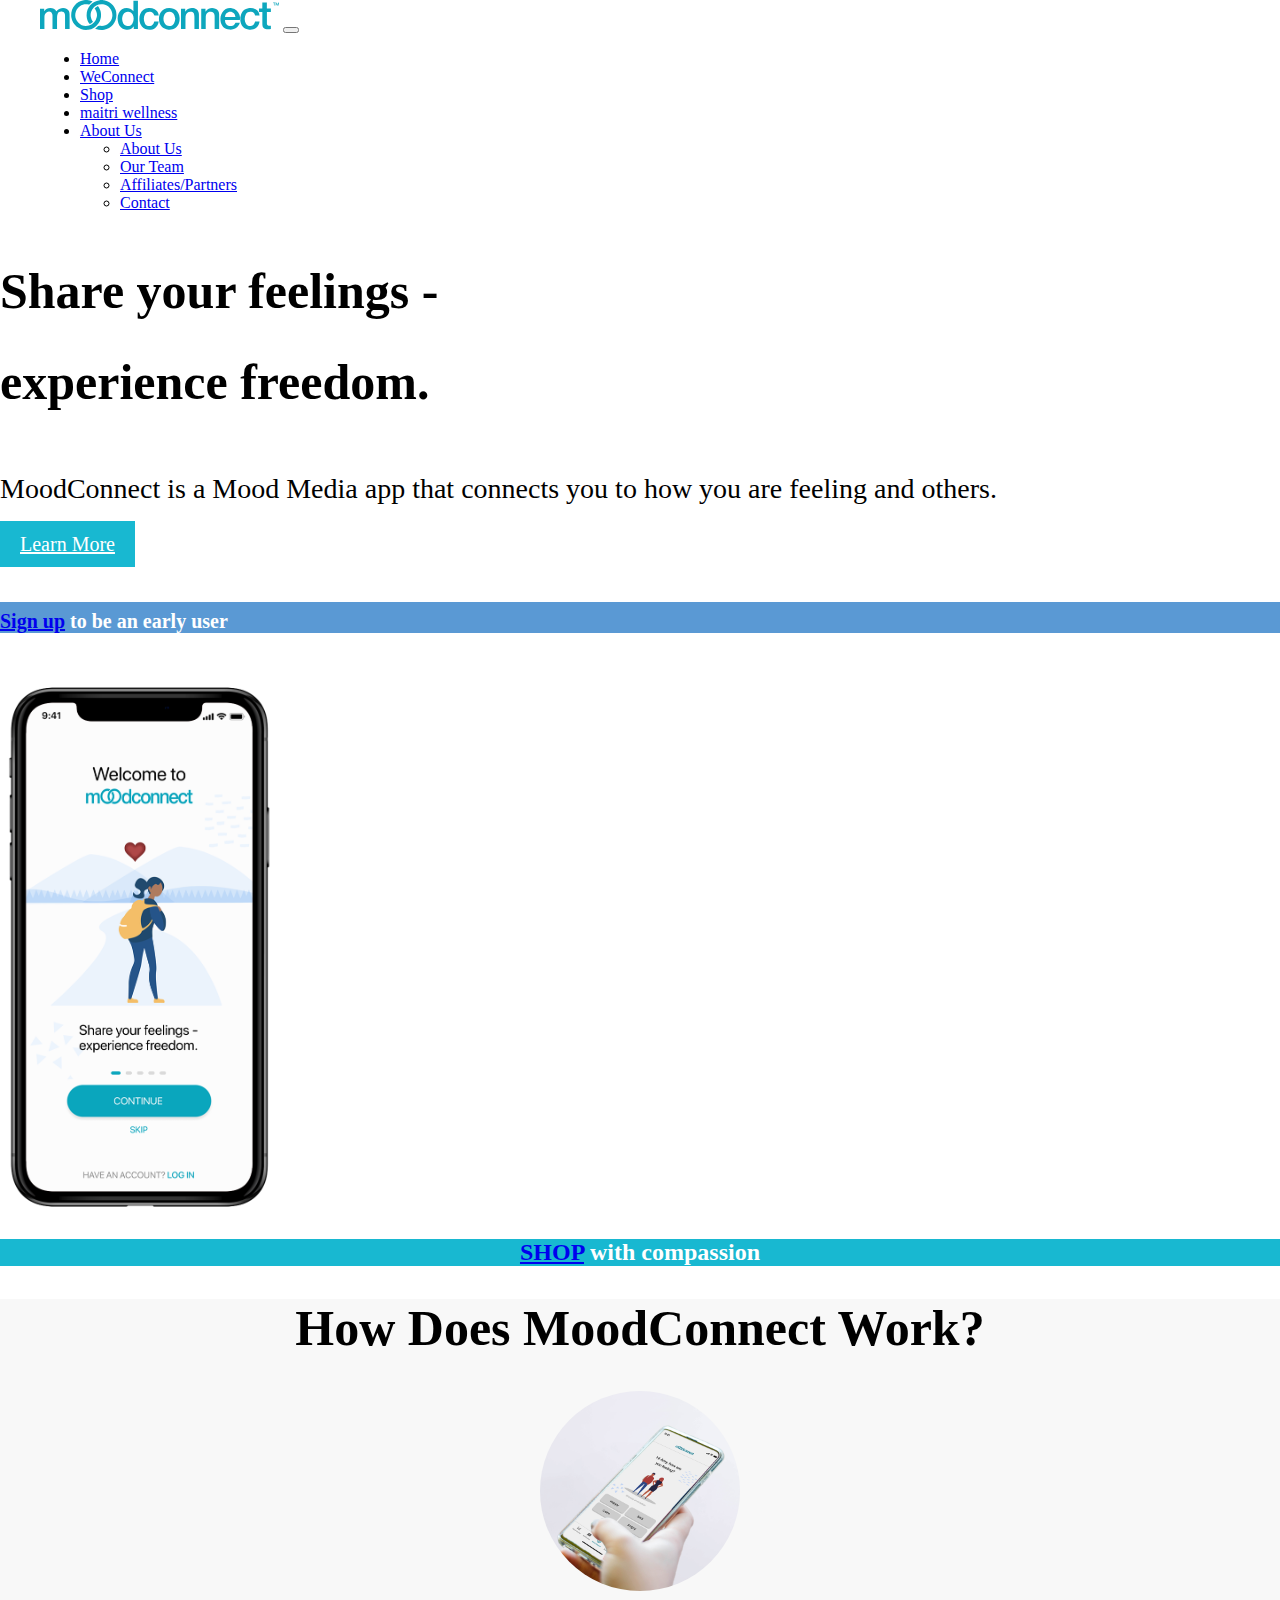
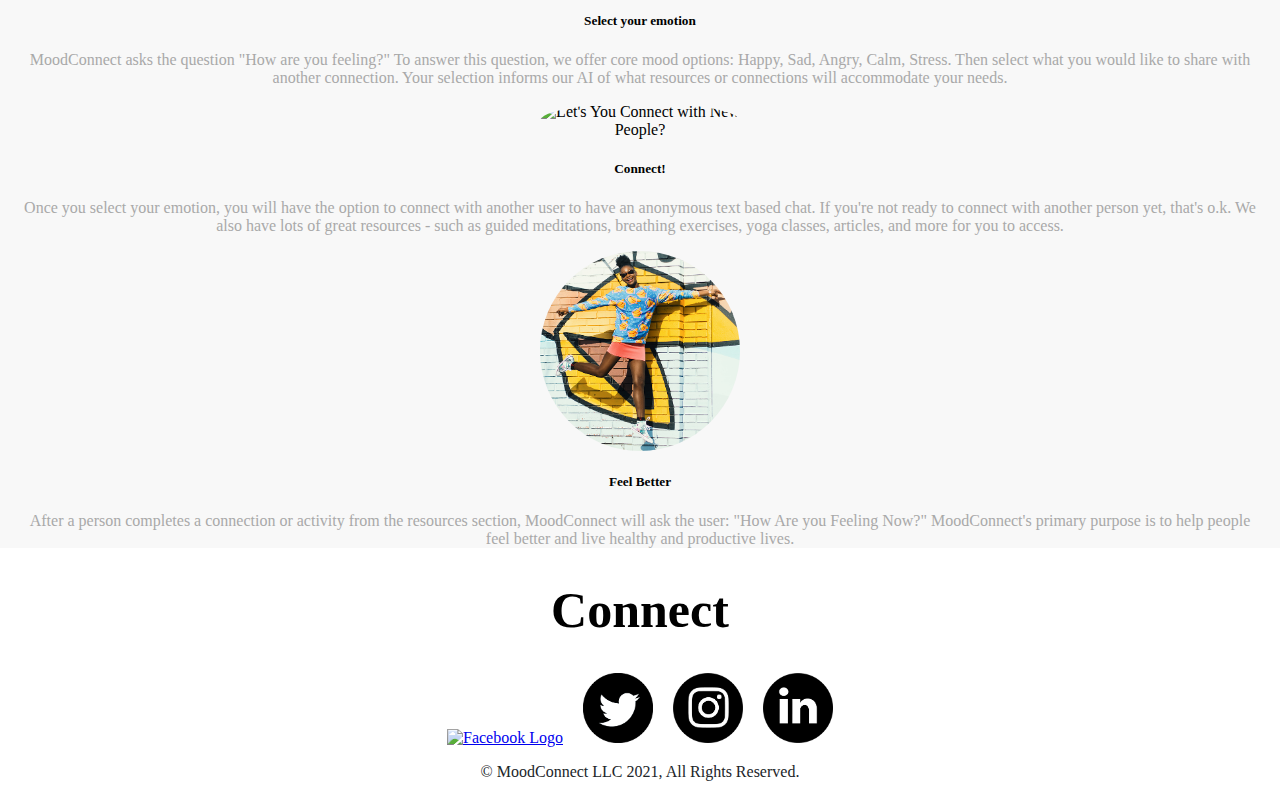
==== index.html @ cb80dbb3 "New Affiliates/ Team / Home" ====
<!DOCTYPE html>
<html lang="en">

<head>
    <meta charset="UTF-8">
    <meta name="viewport" content="width=device-width, initial-scale=1.0">

    <!-- Global site tag (gtag.js) - Google Analytics -->
    <script async src="https://www.googletagmanager.com/gtag/js?id=G-E7WRZE27RH"></script>
    <script>
        window.dataLayer = window.dataLayer || [];
        function gtag() { dataLayer.push(arguments); }
        gtag('js', new Date());

        gtag('config', 'G-E7WRZE27RH');
    </script>

    <!-- Google Tag Manager 
    <script>(function (w, d, s, l, i) {
            w[l] = w[l] || []; w[l].push({
                'gtm.start':
                    new Date().getTime(), event: 'gtm.js'
            }); var f = d.getElementsByTagName(s)[0],
                j = d.createElement(s), dl = l != 'dataLayer' ? '&l=' + l : ''; j.async = true; j.src =
                    'https://www.googletagmanager.com/gtm.js?id=' + i + dl; f.parentNode.insertBefore(j, f);
        })(window, document, 'script', 'dataLayer', 'GTM-W4S755G');</script>
    End Google Tag Manager -->

    <!-- Adsense -->
    <script data-ad-client="ca-pub-3361548818989430" async
        src="https://pagead2.googlesyndication.com/pagead/js/adsbygoogle.js"></script>

    <!-- CSS -->
    <link href="https://cdn.jsdelivr.net/npm/bootstrap@5.0.0-beta1/dist/css/bootstrap.min.css" rel="stylesheet"
        integrity="sha384-giJF6kkoqNQ00vy+HMDP7azOuL0xtbfIcaT9wjKHr8RbDVddVHyTfAAsrekwKmP1" crossorigin="anonymous">
    <link rel="stylesheet" href="assets/style-v2.css">

    <!-- Favicon -->
    <link rel="apple-touch-icon" sizes="180x180" href="./assets/favicon/apple-touch-icon.png">
    <link rel="icon" type="image/png" sizes="32x32" href="./assets/favicon/favicon-32x32.png">
    <link rel="icon" type="image/png" sizes="16x16" href="./assets/favicon/favicon-16x16.png">
    <link rel="manifest" href="./assets/favicon/site.webmanifest">

    <title>MoodConnect</title>
</head>

<body>

    <!-- Google Tag Manager (noscript) -->
    <noscript><iframe src="https://www.googletagmanager.com/ns.html?id=GTM-W4S755G" height="0" width="0"
            style="display:none;visibility:hidden"></iframe></noscript>
    <!-- End Google Tag Manager (noscript) -->

    <div class="content">
        <nav class="navbar navbar-expand-md navbar-light nav-margin">
            <a class="navbar-brand" href="index.html"><img src="./assets/images/moodconnect-logo-svg.svg"
                    class="nav-logo" alt="MoodConnect Logo"></a>
            <button class="navbar-toggler" type="button" data-bs-toggle="collapse" data-bs-target="#navbarNav"
                aria-controls="navbarNav" aria-expanded="false" aria-label="Toggle navigation">
                <span class="navbar-toggler-icon"></span>
            </button>

            <div class="collapse navbar-collapse" id="navbarNav">
                <ul class="navbar-nav ms-auto">
                    <li class="nav-item">
                        <a class="nav-link active" aris-current="page" href="index.html">Home</a>
                    </li>
                    <li class="nav-item">
                        <a class="nav-link" href="https://omny.fm/shows/weconnect" target='_blank'>WeConnect</a>
                    </li>
                    <li class="nav-item">
                        <a class="nav-link" href="https://moodconnect.myshopify.com/" target='_blank'>Shop</a>
                    </li>
                    <li class="nav-item">
                        <a class="nav-link" href="maitri-wellness.html">maitri wellness</a>
                    </li>
                    
                    <li class="nav-item dropdown">
                        <a class="nav-link dropdown-toggle" href="about.html" id="navbarAboutMeMenuLink" role="button"
                            data-bs-toggle="dropdown" aria-expanded="false">
                            About Us
                        </a>
                        <ul class="dropdown-menu dropdown-menu-end" aria-labelledby="navbarAboutMeMenuLink">
                            <li><a class="dropdown-item" href="about.html">About Us</a></li>
                            <li><a class="dropdown-item" href="team.html">Our Team</a></li>
                            <li><a class="dropdown-item" href="affiliates.html" >Affiliates/Partners</a></li>
                            <li><a class="dropdown-item" href="contact.html">Contact</a></li>
                        </ul>
                    </li>
                </ul>
            </div>
        </nav>

        <div class="container mb-4 mt-5 mt-md-4">
            <div class="row justify-content-around">
                <div class="col-12 col-md-7 col-lg-6 col-xl-5 top-left-col">
                    <div class="row">
                        <div class="col-12">
                            <h1 class="display-4">Share your feelings -</h1>
                            <h1 class="display-4">experience freedom.</h1>
                        </div>
                    </div>
                    <div class="row mt-5 mb-5 mt-md-0 mb-md-0">
                        <div class="col-12">
                            <p class='sub-header'>MoodConnect is a Mood Media app that connects you to how you are
                                feeling
                                and
                                others.</p>
                        </div>
                    </div>
                    <div class="d-flex flex-column flex-sm-row justify-content-sm-between btn-container">
                        <div class="col-5">
                            <a href="how-it-works.html" class="btn btn-mood" id="learn-more-button">Learn More</a>
                        </div>
                        <div class="col-7 btn btn-mood pulse-button">
                            <h6 class="btn-signup"><a class="btn-anchor" href="https://utqmb6auo6c.typeform.com/to/gPdjQ7iq" target="_blank">Sign up</a> to be an early user</h6>
                        </div>
                    </div>
                </div>
                <div class="col-12 col-md-4 col-lg-3">
                    <img class='image phone-image' src="./assets/images/home-screen-phone.png" alt="MoodConnect App">
                </div>
            </div>
        </div>
        <div class="jumbotron jumbotron-fluid mood-blue-jumbo">
            <div class="container">
                <div class="row text-center py-5">
                    <h2><a href="https://moodconnect.myshopify.com/" target="_blank">SHOP</a> with compassion</h2>
                </div>
            </div>

        </div>
        <div class="jumbotron jumbotron-fluid">
            <div class="container mt-4">
                <div class="row text-center">
                    <h1 class="display-4 mt-3">How Does MoodConnect Work?</h1>
                </div>
                <div class="row mt-4 pb-3">
                    <div class="col-12 col-md-6 col-lg-4 text-center">
                        <img class='how-icon' src="./assets/images/select1-new-phone-crop-600.jpg"
                            alt="How Are You Feeling?">
                        <div class="col-padding mt-2">
                            <h5>Select your emotion</h5>
                            <p class='description-para'>MoodConnect asks the question "How are you feeling?" To answer
                                this
                                question, we offer core mood options: Happy, Sad, Angry, Calm, Stress. Then select what
                                you
                                would like to share with another connection. Your selection informs our AI of what
                                resources
                                or connections will accommodate your needs.</p>
                        </div>
                    </div>
                    <div class="col-12 col-md-6 col-lg-4 text-center work-col">
                        <img class='how-icon' src="./assets/images/connect2-new-phone-crop-600.jpg"
                            alt="Let's You Connect with New People?">
                        <div class="col-padding mt-2">
                            <h5>Connect!</h5>
                            <p class='description-para'>Once you select your emotion, you will have the option to
                                connect
                                with another user to have an anonymous text based chat. If you're not ready to connect
                                with
                                another person yet, that's o.k. We also have lots of great resources - such as guided
                                meditations, breathing exercises, yoga classes, articles, and more for you to access.
                            </p>
                        </div>
                    </div>
                    <div class="col-12 col-md-6 offset-md-3 col-lg-4 offset-lg-0 text-center work-col"
                        id='feel-better-div'>
                        <img class='how-icon' src="./assets/images/feel-better1-crop-600.jpg" alt="Helps Reduce Stress">
                        <div class="col-padding mt-2">
                            <h5>Feel Better</h5>
                            <p class='description-para'>After a person completes a connection or activity from the
                                resources
                                section, MoodConnect will ask the user: "How Are you Feeling Now?" MoodConnect's primary
                                purpose is to help people feel better and live healthy and productive lives. </p>
                        </div>
                    </div>
                </div>
            </div>
        </div>
        <div class="container">
            <div class="row text-center">
                <h1 class="display-4 mt-4">Connect</h1>
            </div>
            <div class='row mt-2'>
                <div class="col-12 text-center pb-2">
                    <a href="https://www.facebook.com/moodconnect" target="_blank"><img class='brand-logos'
                            src="./assets/images/facebook.png" alt="Facebook Logo"></a>
                    <a href="https://twitter.com/MoodConnect" target="_blank"><img class='brand-logos'
                            src="./assets/images/twitter.png" alt="Twitter Logo"></a>
                    <a href="https://www.instagram.com/moodconnect/" target="_blank"><img class='brand-logos'
                            src="./assets/images/instagram.png" alt="Instagram Logo"></a>
                    <a href="https://www.linkedin.com/company/moodconnect/" target="_blank"><img class='brand-logos'
                            src="./assets/images/linkedin.png" alt="LinkedIn Logo"></a>
                </div>
            </div>
        </div>
    </div>
    <div class="footer">
        <div class="jumbotron jumbotron-fluid footer-text">
            <div class="container mt-4">
                <div class="row text-center pt-3">
                    <p>&#169 MoodConnect LLC 2021, All Rights Reserved.</p>
                </div>
            </div>
        </div>
    </div>

    <!-- Bootstrap JS -->
    <script src="https://cdn.jsdelivr.net/npm/bootstrap@5.0.0-beta1/dist/js/bootstrap.bundle.min.js"
        integrity="sha384-ygbV9kiqUc6oa4msXn9868pTtWMgiQaeYH7/t7LECLbyPA2x65Kgf80OJFdroafW"
        crossorigin="anonymous"></script>
</body>

</html>
---- assets/style-v2.css ----
@font-face {
	font-family: "PlayfairDisplay";
	src: local("PlayfairDisplay"), url("./fonts/PlayfairDisplay-VariableFont_wght.ttf") format("truetype");
}

html {
    height: 100%;
}

body {
    height: 100%;
    display: flex;
    flex-direction: column;
    max-width: 1300px;
    margin: 0 auto;
}

.about-banner-text {
    position: absolute;
    font-family: 'PlayfairDisplay', serif;
    letter-spacing: 1px;
    font-size: 90px;
    color: white
}

.about-banner-text-1 {
    left: 15%;
    top: 26%;
}

.about-para {
    font-size: 18px;
    color: rgb(56, 56, 56);
}

.affiliate-banner-text {
    position: absolute;
    font-family: 'PlayfairDisplay', serif;
    letter-spacing: 1px;
    font-size: 74px;
    white-space: nowrap;
}

.affiliate-banner-text-1 {
    bottom: 22%;
    right:7%;
}

.affiliate-icon {
    width: 70%;
}

.banner-container {
    position: relative;
    text-align: center;
}

.banner-fit {
    width: 100%;
}

.brand-logos {
    width: 70px;
    padding: 0 8px;
}

.btn__container {
    max-width: 1200px;
    display: -ms-grid;
    display: grid;
    grid-template-columns: repeat(auto-fill, 260px);
    -moz-column-gap: 10px;
         column-gap: 10px;
    row-gap: 10px;
    margin: 0 auto;
    justify-content: center;
    margin-bottom: 10px;
    
}
.button__container{
    margin-bottom: 70px;
}

.btn__container2{
   
    max-width: 920px;
    display: -ms-grid;
    display: grid;
    grid-template-columns: repeat(auto-fill, 260px);
    -moz-column-gap: 10px;
         column-gap: 10px;
    row-gap: 10px;
    padding-top: 10px;
    margin-bottom: 100px;
    justify-content: center;
}

.btn-secondary,
.btn-secondary:hover,
.btn-secondary:active,
.btn-secondary:visited,
.btn-secondary:focus {
    padding: 12px 28px;
    border: none;
    background-color:hsla(337, 83%, 18%, 0.877);
    font-size: 18px;
    border-radius: 35px;
    outline: none;
    text-decoration: none;  
    color: white;
   
}
.btn__secondary,
.btn__secondary:hover,
.btn__secondary:active,
.btn__secondary:visited,
.btn__secondary:focus {
    padding: 12px 28px;
    border: none;
    background-color:hsla(337, 83%, 18%, 0.877);
    font-size: 22px;
    border-radius: 35px;
    outline: none;
    text-decoration: none;  
    color: white;
   
}

.btn-mood {
    color: white;
    background-color: #18b8d1;
    border-color: #18b8d1;
    font-size: 12px;
}
.btn-signup{
    font-size: 20px;
    padding-top: 8px;
}
.btn-home{
    text-decoration: none;
    color: white;
    font-size: 18px;
}
.cards{
    max-width: 1140;
    margin: 0 auto;
    display: -ms-grid;
    display: grid; 
    grid-template-columns: repeat(2, 371px);
    row-gap: 50px;
    -moz-column-gap: 150px;
            column-gap: 150px;
    justify-content: center;
}

.container__text {
    margin-bottom: 50px;
}
.col-padding {
    padding: 0 20px;
}

.contact-banner-text {
    position: absolute;
    font-family: 'PlayfairDisplay', serif;
    letter-spacing: 1px;
    font-size: 90px;
    color: white;
    transform: translate(-50%,-50%);
}

.contact-banner-text-1 {
    left: 40%;
    top: 22%;
    white-space: nowrap;
}

.content {
    flex: 1 0 auto;
}

.description-para {
    font-weight: 500;
    color: darkgrey;
}

.directory-banner-text {
    position: absolute;
    font-family: 'PlayfairDisplay', serif;
    letter-spacing: 1px;
    font-size: 74px;
    white-space: nowrap;
    color: white;
}

.directory-banner-text-1 {
    bottom: 22%;
    right:3%;
}

.directory-card {
    background-color: rgb(24, 184, 208);
    border-radius: 30px;
    padding: 30px;
    max-width: 600px;
    height: 100%;
    margin: 0 auto;
}

.directory-card-button:link {
    color: rgb(24, 184, 208);
    text-decoration: none;
}

.directory-card-button:active {
    color: rgb(24, 184, 208);
    text-decoration: none;
}

.directory-card-button:visited {
    color: rgb(24, 184, 208);
    text-decoration: none;
}

.directory-card-button:hover {
    color: rgb(24, 184, 208);
    text-decoration: none;
}

.directory-card-button-div {
    background-color: white;
    border-radius: 30px;
    padding: 15px;
    max-width: 400px;
    margin: 0 auto;
}

.directory-card-content {
    max-width: 480px;
    height: 100%;
    margin: 0 auto;
    display: flex;
    flex-direction: column;
    justify-content: space-between;
}

.directory-card-image {
    background-color: white;
}

.directory-card-text {
    font-size: 18px;
    color: white;
}

.filterBtn {
    display: none;
}

.filterShow {
    display: flex;
}
.footer {
    flex-shrink: 0;
    color: white;
}

.footer-text {
    background-color: white !important;
    color: #212529;
}

.how-icon {
    margin: 0 auto;
    width: 100%;
    max-width: 200px;
    display: block;
    border-radius: 50%;
}

.image {
    width: 100%;
}

.jumbotron {
    background-color: #f8f8f8;
}

.link:link {
    font-size: 18px;
    color: #09a1b8;
    text-decoration: none;
}

.link:visited {
    font-size: 18px;
    color: #09a1b8;
    text-decoration: none;
}

.link:hover {
    font-size: 18px;
    color: #056877;
    text-decoration: none;
}

.link:active {
    font-size: 18px;
    color: #056877;
    text-decoration: none;
}

.maitri-logos {
    margin: 0 auto;
    max-width: 200px;
    display: block;
}

.media-banner-text {
    position: absolute;
    font-family: 'PlayfairDisplay', serif;
    letter-spacing: 1px;
    font-size: 90px;
    color: white
}

.media-banner-text-1 {
    right: 7%;
    top: 10%;
}

.mobile-image-display {
    display: none;
    max-width: 400px;
}

.mood-blue-jumbo {
    background-color: #18b8d1;
    color: white;
}

.nav-logo {
    height: 30px;
}

.nav-margin {
    margin-left: 15px;
    margin-right: 15px;
}

.partners-banner-text {
    position: absolute;
    font-family: 'PlayfairDisplay', serif;
    letter-spacing: 1px;
    font-size: 75px;
    color: white;
    background-color: rgba(0,0,0,0.7);
    padding: 10px 20px 14px 20px;
    /* border-radius: 4px; */
    text-align: left;
}

.partners-banner-text-1 {
    /* left: 10%;
    top: 11%; */
    left: 5%;
    top: 12%;
}

.phone-image {
    max-width: 280px;
    align-items: center;
}

.pulse-button {
    display: block;
   
    color: white;
    border: none;
    background: #5a99d4;
    cursor: pointer;
    box-shadow: 0 0 0 0 rgba(#5a99d4, .5);
    -webkit-animation: glowing 1300ms infinite;
            animation: glowing 1300ms infinite;
  }
  .pulse-button:hover {
    -webkit-animation: none;
            animation: none;
            background-color: rgb(24, 184, 208);
  }
 
  @-webkit-keyframes glowing {
    0% {
      background-color:#29b8ce;
      box-shadow: 0 0 3px#29b8ce;
    }
    50% {
      background-color: #07cbe9;
      box-shadow: 0 0 10px  #07cbe9;
    }
    100% {
      background-color: #18b8d1;
      box-shadow: 0 0 3px #18b8d1;
    }
  }
  

.rise-logo {
    height: 200px; 
    width: 100%; 
    margin: 0 auto; 
    -o-object-fit: cover; 
       object-fit: cover;
}

.sub-header {
    font-size: 22px;
}

.team-banner-text {
    position: absolute;
    font-family: 'PlayfairDisplay', serif;
    letter-spacing: 1px;
    font-size: 90px;
    color: white
}

.team-banner-text-1 {
    left: 14%;
    top: 11%;
}

.text-center {
    text-align: center;
}

.text-left {
    text-align: left;
}

.thank-you-contact-banner-text {
    position: absolute;
    font-family: 'PlayfairDisplay', serif;
    letter-spacing: 1px;
    font-size: 90px;
    color: white;
    transform: translate(-50%,-50%);
}

.thank-you-contact-banner-text-1 {
    left: 34%;
    top: 16%;
    white-space: nowrap;
}

.thank-you-affiliate-banner-text {
    position: absolute;
    font-family: 'PlayfairDisplay', serif;
    letter-spacing: 1px;
    font-size: 90px;
    color:black;
    /* transform: translate(-50%,-50%); */
}

.thank-you-affiliate-banner-text-1 {
    left: 34%;
    bottom: 0%;
    white-space: nowrap;
}

.top-left-col {
    display: flex;
    flex-direction: column;
    justify-content: space-around;
}

.work-banner-text {
    position: absolute;
    font-family: 'PlayfairDisplay', serif;
    letter-spacing: 1px;
    font-size: 90px;
}

.work-banner-text-1 {
    top:12%;
    left:10%
}

#founder-image-mobile {
    max-width: 270px;
}

#learn-more-button {
    font-size: 20px;
    padding: 12px 20px;
}

#media-image-mobile {
    max-width: 270px;
}

#our-mission-mobile {
    display: none;
}


@media (max-width: 400px) {
    body {
        text-align: center;
    }

    .about-banner-text {
        font-size: 36px;
    }

    .about-banner-text-1 {
        left: 6%;
        top: 21%;
    }

    .affiliate-banner-text {
        font-size: 19px;
        letter-spacing: normal;
    }

    .affiliate-banner-text-1 {
        bottom: 12%;
        right:6%;
    }

    .brand-logos {
        width: 65px;
        padding: 0 8px;
    }

    .contact-banner-text {
        font-size: 40px;
    }

    .container {
        max-width: 500px;
    }

    .desktop-image-display {
        display: none;
    }

    .directory-banner-text {
        font-size: 19px;
        letter-spacing: normal;
    }

    .directory-banner-text-1 {
        bottom: 19%;
        right:4%;
    }

    .media-banner-text {
        font-size: 40px;
    }

    .media-banner-text-1 {
        right: 3%;
        top: 5%;
    }

    .mobile-image-display {
        display: initial;
    }

    .nav-logo {
        height: 25px;
    }

    .partners-banner-text {
        font-size: 22px;
        width: 100%;
        text-align: center;
    }

    .partners-banner-text-1 {
        top: 13%;
        left: 0;
    }

    .team-banner-text {
        font-size: 34px;
    }

    .thank-you-affiliate-banner-text {
        font-size: 30px;
    }

    .thank-you-affiliate-banner-text-1 {
        bottom: 0%;
        left: 18%;
    }

    .thank-you-contact-banner-text {
        font-size: 40px;
    }

    .thank-you-contact-banner-text-1 {
        top: 24%;
    }

    .top-left-col {
        display: block;
    }

    .work-col {
        margin-top: 20px;
    }

    .work-banner-text {
        font-size: 28px;
    }

    .work-banner-text-1 {
        top:12%;
        left:7%
    }

    #our-mission {
        display: none;
    }

    #our-mission-mobile {
        display: initial;
    }

}


@media (min-width:401px) and (max-width: 575px) {
    body {
        text-align: center;
    }

    .about-banner-text {
        font-size: 46px;
    }

    .about-banner-text-1 {
        left: 10%;
        top: 21%;
    }

    .affiliate-banner-text {
        font-size: 22px;
    }

    .affiliate-banner-text-1 {
        bottom: 12%;
        right:6%;
    }

    .brand-logos {
        width: 65px;
        padding: 0 8px;
    }

    .contact-banner-text {
        font-size: 46px;
    }

    .container {
        max-width: 500px;
    }

    .desktop-image-display {
        display: none;
    }

    .directory-banner-text {
        font-size: 22px;
    }

    .directory-banner-text-1 {
        bottom: 19%;
        right:5%;
    }

    .media-banner-text {
        font-size: 46px;
    }

    .media-banner-text-1 {
        right: 4%;
        top: 9%;
    }

    .mobile-image-display {
        display: initial;
    }

    .partners-banner-text {
        font-size: 25px;
    }

    .partners-banner-text-1 {
        left: 3%;
        top: 11%;
    }

    .team-banner-text {
        font-size: 42px;
    }

    .thank-you-affiliate-banner-text {
        font-size: 36px;
    }

    .thank-you-affiliate-banner-text-1 {
        bottom: 1%;
        left: 21%;
    }

    .thank-you-contact-banner-text {
        font-size: 46px;
    }

    .thank-you-contact-banner-text-1 {
        top: 20%;
    }

    .top-left-col {
        display: block;
    }

    .work-col {
        margin-top: 20px;
    }

    .work-banner-text {
        font-size: 40px;
    }

    .work-banner-text-1 {
        top:12%;
        left:8%
    }

    #our-mission {
        display: none;
    }

    #our-mission-mobile {
        display: initial;
    }
}
@media (max-width: 575){
    .btn-mood{
    align-content: center;
    }
    .btn-container{
        align-items: center;
    }
    .pulse-button {
        
    }
}

@media (min-width: 576px) and (max-width:767px) {
    body {
        text-align: center;
    }

    .affiliate-banner-text {
        font-size: 35px;
    }

    .about-banner-text {
        font-size: 60px;
    }

    .about-banner-text-1 {
        left: 15%;
        top: 25%;
    }

    .banner-fit {
        -o-object-fit: cover;
           object-fit: cover;
        height: 30vh;
        width: 100vw;
        max-width: 1300px;
    }

    .contact-banner-text {
        font-size: 50px;
    }

    .container {
        max-width: 500px;
    }

    .desktop-image-display {
        display: none;
    }

    .directory-banner-text {
        font-size: 35px;
    }

    .media-banner-text {
        font-size: 50px;
    }

    .media-banner-text-1 {
        right: 5%;
        top: 10%;
    }

    .mobile-image-display {
        display: initial;
    }

    .partners-banner-text {
        font-size: 36px;
    }

    .team-banner-text {
        font-size: 60px;
    }

    .team-banner-text-1 {
        left: 14%;
        top: 7%;
    }

    .thank-you-affiliate-banner-text {
        font-size: 44px;
    }

    .thank-you-contact-banner-text {
        font-size: 50px;
    }

    .top-left-col {
        display: block;
    }

    .work-col {
        margin-top: 20px;
    }

    .work-banner-text {
        font-size: 50px;
    }

    #our-mission {
        display: none;
    }

    #our-mission-mobile {
        display: initial;
    }

}

@media (min-width: 768px) and (max-width: 991px) {
    .affiliate-banner-text {
        font-size: 46px;
    }
    .btn-signup {
        font-size: 17px;
    }
    #learn-more-button {
        font-size: 17px;
    }

    .about-banner-text {
        font-size: 80px;
    }

    .banner-fit {
        -o-object-fit: cover;
           object-fit: cover;
        height: 35vh;
        width: 100vw;
        max-width: 1300px;
    }

    .contact-banner-text {
        font-size: 70px;
    }

    .display-4 {
        font-size: 44px;
    }

    .directory-banner-text {
        font-size: 46px;
    }

    .media-banner-text {
        font-size: 70px;
    }

    .partners-banner-text {
        font-size: 45px;
    }

    .sub-header {
        font-size: 24px;
    }

    .team-banner-text {
        font-size: 75px;
    }

    .team-banner-text-1 {
        left: 13%;
        top: 6%;
    }

    .thank-you-affiliate-banner-text {
        font-size: 56px;
    }

    .thank-you-affiliate-banner-text-1 {
        left: 32%;
        bottom: 2%;
    }

    .thank-you-contact-banner-text {
        font-size: 70px;
    }

    .work-banner-text {
        font-size: 64px;
    }

    #feel-better-div {
        padding-top: 20px;
    }
}

@media (max-width: 1199px){
    .btn__container{
        display: none;
    }
    .btn__container2{
        display: none;
    }
    .cards{
        grid-template-columns: repeat(2, 340px);
        -moz-column-gap: 100px;
                column-gap: 100px;
    }
}
@media (max-width: 850px){
    .cards{
        grid-template-columns: repeat(1, 300px);
    }
    .directory-card-text{
        font-size: 14px;
    }
}
@media (min-width: 850px){
    .directory-card-text{
        min-width: 300px;
    }
}

@media (min-width: 900px){
    .directory-card-text{
        min-width: 325px;
    }
}

@media(min-width: 1200px){
    .filterDrDwn{
        display: none;
    }
}
@media (min-width: 992px) and (max-width: 1199px) { 

    .about-banner-text {
        font-size: 85px;
    }

    .affiliate-banner-text {
        font-size: 60px;
    }

    .banner-fit {
        -o-object-fit: cover;
           object-fit: cover;
        height: 35vh;
        width: 100vw;
        max-width: 1300px;
    }

    .contact-banner-text {
        font-size: 75px;
    }

    .display-4 {
        font-size: 50px;
    }

    .directory-banner-text {
        font-size: 60px;
    }

    .media-banner-text {
        font-size: 75px;
    }

    .partners-banner-text {
        font-size: 60px;
    }

    .sub-header {
        font-size: 26px;
    }

    .team-banner-text {
        font-size: 85px;
    }

    .thank-you-affiliate-banner-text {
        font-size: 64px;
    }

    .thank-you-affiliate-banner-text-1 {
        left: 38%;
    }

    .thank-you-contact-banner-text {
        font-size: 75px;
    }

    .work-banner-text {
        font-size: 80px;
    }

}

@media (min-width: 1200px) and (max-width:1399px) {

    .banner-fit {
        -o-object-fit: cover;
           object-fit: cover;
        height: 40vh;
        width: 100vw;
        max-width: 1300px;
        
    }

    .display-4 {
        font-size: 50px;
    }

    .nav-margin {
        margin-left: 40px;
        margin-right: 40px;
    }

    .sub-header {
        font-size: 28px;
    }

}

@media (min-width: 1400px) {

    .banner-fit {
        -o-object-fit: cover;
           object-fit: cover;
        height: 35vh;
        width: 100vw;
        max-width: 1300px;
        height: 40vh;
    }

    .display-4 {
        font-size: 50px;
    }

    .nav-margin {
        margin-left: 40px;
        margin-right: 40px;
    }

    .sub-header {
        font-size: 29px;
    }
    

}

@media (max-width: 1400px) {
    .btn-secondary{
        font-size: 18px;
    }
}
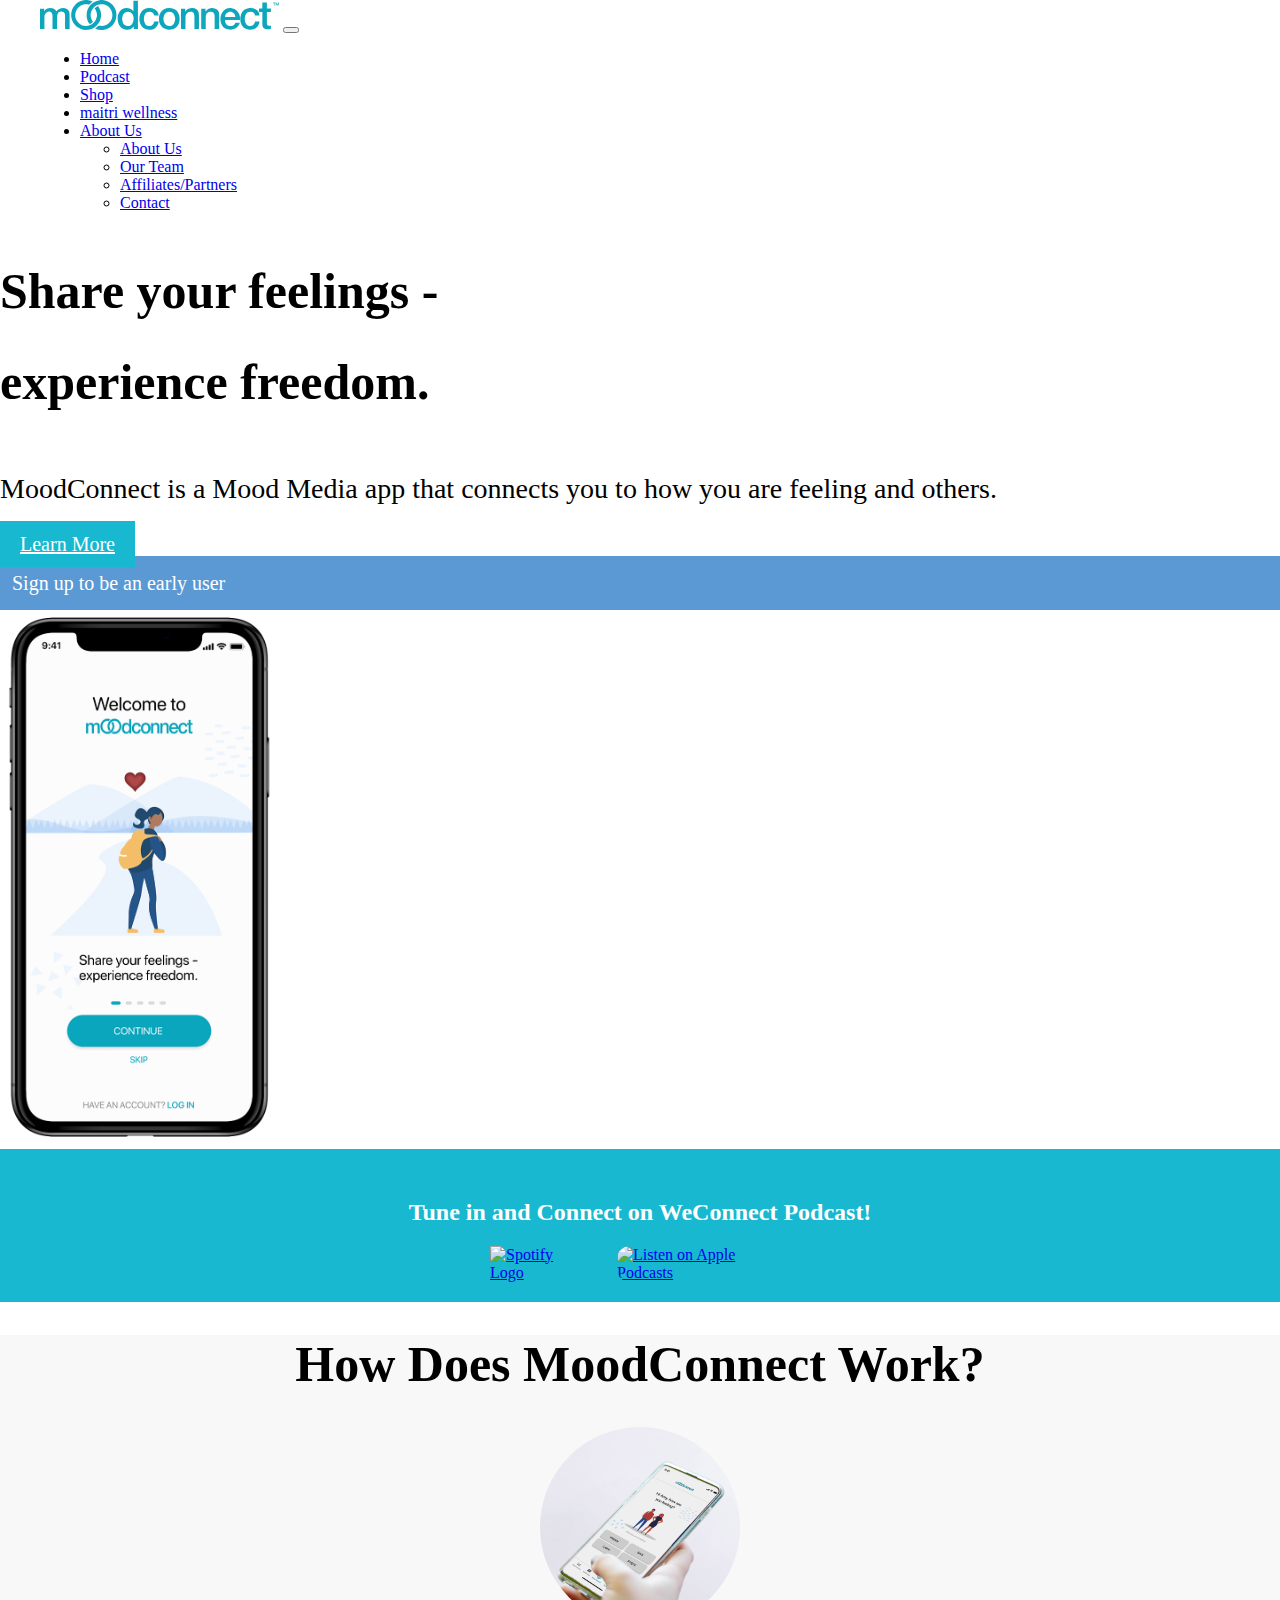
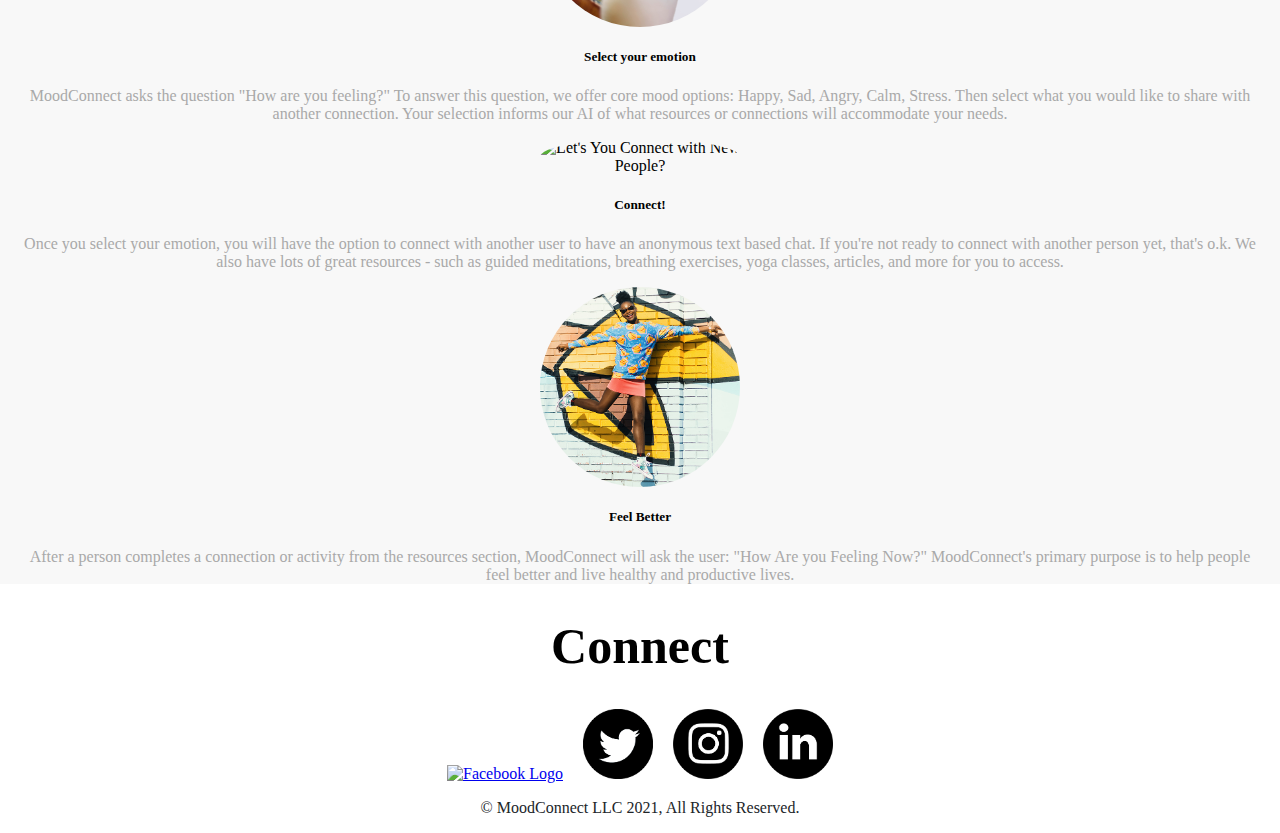
==== commit c54e0b60: "align podcast badges" ====
--- a/index.html
+++ b/index.html
@@ -9,11 +9,48 @@
     <script async src="https://www.googletagmanager.com/gtag/js?id=G-E7WRZE27RH"></script>
     <script>
         window.dataLayer = window.dataLayer || [];
-        function gtag() { dataLayer.push(arguments); }
+
+        function gtag() {
+            dataLayer.push(arguments);
+        }
         gtag('js', new Date());
 
         gtag('config', 'G-E7WRZE27RH');
     </script>
+    <!-- Diginius Analytics Begins -->
+    <script type="text/javascript">
+        ;
+        (function (p, l, o, w, i, n, g) {
+            if (!p[i]) {
+                p.GlobalSnowplowNamespace = p.GlobalSnowplowNamespace || [];
+                p.GlobalSnowplowNamespace.push(i);
+                p[i] = function () {
+                    (p[i].q = p[i].q || []).push(arguments)
+                };
+                p[i].q = p[i].q || [];
+                n = l.createElement(o);
+                g = l.getElementsByTagName(o)[0];
+                n.async = 1;
+                n.src = w;
+                g.parentNode.insertBefore(n, g)
+            }
+        }(window, document, "script", "//d1fc8wv8zag5ca.cloudfront.net/2.4.0/sp.js", "diginius"));
+
+        window.diginius('newTracker', 'cf', 'd2zinxbvgvxnpa.cloudfront.net', {
+            appId: 'BPAASpMTo3ZcdiKAIgmi9TtPUtG3',
+            platform: 'web',
+            contexts: {
+                geolocation: false,
+                performanceTiming: true,
+                gaCookies: true
+            }
+        });
+
+        window.diginius('enableLinkClickTracking');
+        window.diginius('enableActivityTracking', 5, 10);
+        window.diginius('trackPageView');
+    </script>
+    <!-- Diginius Analytics Ends -->
 
     <!-- Google Tag Manager 
     <script>(function (w, d, s, l, i) {
@@ -66,7 +103,9 @@
                         <a class="nav-link active" aris-current="page" href="index.html">Home</a>
                     </li>
                     <li class="nav-item">
-                        <a class="nav-link" href="https://omny.fm/shows/weconnect" target='_blank'>WeConnect</a>
+                        <a class="nav-link"
+                            href="https://open.spotify.com/show/4bLSpt9Rgibl6qMDGOkRnz?si=scXjrl2hSyetFDpNWzelYQ"
+                            target='_blank'>Podcast</a>
                     </li>
                     <li class="nav-item">
                         <a class="nav-link" href="https://moodconnect.myshopify.com/" target='_blank'>Shop</a>
@@ -74,7 +113,7 @@
                     <li class="nav-item">
                         <a class="nav-link" href="maitri-wellness.html">maitri wellness</a>
                     </li>
-                    
+
                     <li class="nav-item dropdown">
                         <a class="nav-link dropdown-toggle" href="about.html" id="navbarAboutMeMenuLink" role="button"
                             data-bs-toggle="dropdown" aria-expanded="false">
@@ -83,7 +122,7 @@
                         <ul class="dropdown-menu dropdown-menu-end" aria-labelledby="navbarAboutMeMenuLink">
                             <li><a class="dropdown-item" href="about.html">About Us</a></li>
                             <li><a class="dropdown-item" href="team.html">Our Team</a></li>
-                            <li><a class="dropdown-item" href="affiliates.html" >Affiliates/Partners</a></li>
+                            <li><a class="dropdown-item" href="affiliates.html">Affiliates/Partners</a></li>
                             <li><a class="dropdown-item" href="contact.html">Contact</a></li>
                         </ul>
                     </li>
@@ -113,7 +152,8 @@
                             <a href="how-it-works.html" class="btn btn-mood" id="learn-more-button">Learn More</a>
                         </div>
                         <div class="col-7 btn btn-mood pulse-button">
-                            <h6 class="btn-signup"><a class="btn-anchor" href="https://utqmb6auo6c.typeform.com/to/gPdjQ7iq" target="_blank">Sign up</a> to be an early user</h6>
+                            <a class="btn-signup" href="https://utqmb6auo6c.typeform.com/to/gPdjQ7iq"
+                                target="_blank">Sign up to be an early user</a>
                         </div>
                     </div>
                 </div>
@@ -124,8 +164,18 @@
         </div>
         <div class="jumbotron jumbotron-fluid mood-blue-jumbo">
             <div class="container">
-                <div class="row text-center py-5">
-                    <h2><a href="https://moodconnect.myshopify.com/" target="_blank">SHOP</a> with compassion</h2>
+                <div class="row text-center tune-text">
+                    <h2>Tune in and Connect on WeConnect Podcast!</h2>
+                </div>
+                <div class="tune">
+                    <a class="spotify-link" href="https://open.spotify.com/embed-podcast/show/4bLSpt9Rgibl6qMDGOkRnz"
+                        target="_blank"><img class="spotify" src="./assets/images/Spotify_Logo_CMYK_White.png"
+                            alt="Spotify Logo"></a>
+
+                    <a class="i-tune" href="https://podcasts.apple.com/us/podcast/weconnect-podcast/id1560955056?itsct=podcast_box&amp;itscg=30200"
+                    target="_blank style="display: inline-block; overflow: hidden; border-radius: 13px; width: 250px; height: 83px;"><img
+                            src="https://tools.applemediaservices.com/api/badges/listen-on-apple-podcasts/mono-white/en-us?size=250x83&amp;releaseDate=1619046000&h=93621a717fca15dccd8db0512624f86d"
+                            alt="Listen on Apple Podcasts" style="border-radius: 13px; width: 250px; height: 83px;"></a>
                 </div>
             </div>
 
@@ -208,8 +258,8 @@
 
     <!-- Bootstrap JS -->
     <script src="https://cdn.jsdelivr.net/npm/bootstrap@5.0.0-beta1/dist/js/bootstrap.bundle.min.js"
-        integrity="sha384-ygbV9kiqUc6oa4msXn9868pTtWMgiQaeYH7/t7LECLbyPA2x65Kgf80OJFdroafW"
-        crossorigin="anonymous"></script>
+        integrity="sha384-ygbV9kiqUc6oa4msXn9868pTtWMgiQaeYH7/t7LECLbyPA2x65Kgf80OJFdroafW" crossorigin="anonymous">
+    </script>
 </body>
 
-</html>
+</html>--- a/assets/style-v2.css
+++ b/assets/style-v2.css
@@ -1,6 +1,6 @@
 @font-face {
-	font-family: "PlayfairDisplay";
-	src: local("PlayfairDisplay"), url("./fonts/PlayfairDisplay-VariableFont_wght.ttf") format("truetype");
+    font-family: "PlayfairDisplay";
+    src: local("PlayfairDisplay"), url("./fonts/PlayfairDisplay-VariableFont_wght.ttf") format("truetype");
 }
 
 html {
@@ -43,7 +43,7 @@
 
 .affiliate-banner-text-1 {
     bottom: 22%;
-    right:7%;
+    right: 7%;
 }
 
 .affiliate-icon {
@@ -70,25 +70,26 @@
     display: grid;
     grid-template-columns: repeat(auto-fill, 260px);
     -moz-column-gap: 10px;
-         column-gap: 10px;
+    column-gap: 10px;
     row-gap: 10px;
     margin: 0 auto;
     justify-content: center;
-    margin-bottom: 10px;
-    
-}
-.button__container{
+    margin-bottom: 40px;
+
+}
+
+.button__container {
     margin-bottom: 70px;
 }
 
-.btn__container2{
-   
+.btn__container2 {
+
     max-width: 920px;
     display: -ms-grid;
     display: grid;
     grid-template-columns: repeat(auto-fill, 260px);
     -moz-column-gap: 10px;
-         column-gap: 10px;
+    column-gap: 10px;
     row-gap: 10px;
     padding-top: 10px;
     margin-bottom: 100px;
@@ -102,14 +103,15 @@
 .btn-secondary:focus {
     padding: 12px 28px;
     border: none;
-    background-color:hsla(337, 83%, 18%, 0.877);
+    background-color: hsla(337, 83%, 18%, 0.877);
     font-size: 18px;
     border-radius: 35px;
     outline: none;
-    text-decoration: none;  
-    color: white;
-   
-}
+    text-decoration: none;
+    color: white;
+
+}
+
 .btn__secondary,
 .btn__secondary:hover,
 .btn__secondary:active,
@@ -117,13 +119,13 @@
 .btn__secondary:focus {
     padding: 12px 28px;
     border: none;
-    background-color:hsla(337, 83%, 18%, 0.877);
+    background-color: hsla(337, 83%, 18%, 0.877);
     font-size: 22px;
     border-radius: 35px;
     outline: none;
-    text-decoration: none;  
-    color: white;
-   
+    text-decoration: none;
+    color: white;
+
 }
 
 .btn-mood {
@@ -132,30 +134,37 @@
     border-color: #18b8d1;
     font-size: 12px;
 }
-.btn-signup{
+
+.btn-signup {
     font-size: 20px;
-    padding-top: 8px;
-}
-.btn-home{
     text-decoration: none;
     color: white;
+    line-height: 30px;
+
+}
+
+.btn-home {
+    text-decoration: none;
+    color: white;
     font-size: 18px;
 }
-.cards{
-    max-width: 1140;
+
+.cards {
+    max-width: 1200;
     margin: 0 auto;
     display: -ms-grid;
-    display: grid; 
-    grid-template-columns: repeat(2, 371px);
-    row-gap: 50px;
-    -moz-column-gap: 150px;
-            column-gap: 150px;
+    display: grid;
+    grid-template-columns: repeat(3, 350px);
+    row-gap: 30px;
+    -moz-column-gap: 60px;
+    column-gap: 60px;
     justify-content: center;
 }
 
 .container__text {
     margin-bottom: 50px;
 }
+
 .col-padding {
     padding: 0 20px;
 }
@@ -166,7 +175,7 @@
     letter-spacing: 1px;
     font-size: 90px;
     color: white;
-    transform: translate(-50%,-50%);
+    transform: translate(-50%, -50%);
 }
 
 .contact-banner-text-1 {
@@ -195,7 +204,7 @@
 
 .directory-banner-text-1 {
     bottom: 22%;
-    right:3%;
+    right: 3%;
 }
 
 .directory-card {
@@ -260,6 +269,7 @@
 .filterShow {
     display: flex;
 }
+
 .footer {
     flex-shrink: 0;
     color: white;
@@ -354,7 +364,7 @@
     letter-spacing: 1px;
     font-size: 75px;
     color: white;
-    background-color: rgba(0,0,0,0.7);
+    background-color: rgba(0, 0, 0, 0.7);
     padding: 10px 20px 14px 20px;
     /* border-radius: 4px; */
     text-align: left;
@@ -374,47 +384,75 @@
 
 .pulse-button {
     display: block;
-   
     color: white;
     border: none;
     background: #5a99d4;
     cursor: pointer;
     box-shadow: 0 0 0 0 rgba(#5a99d4, .5);
     -webkit-animation: glowing 1300ms infinite;
-            animation: glowing 1300ms infinite;
-  }
-  .pulse-button:hover {
+    animation: glowing 1300ms infinite;
+    min-width: 200px;
+    margin: auto;
+    padding: 12px
+}
+
+.pulse-button:hover {
     -webkit-animation: none;
-            animation: none;
-            background-color: rgb(24, 184, 208);
-  }
- 
-  @-webkit-keyframes glowing {
+    animation: none;
+    background-color: rgb(24, 184, 208);
+}
+
+@-webkit-keyframes glowing {
     0% {
-      background-color:#29b8ce;
-      box-shadow: 0 0 3px#29b8ce;
-    }
+        background-color: #29b8ce;
+        box-shadow: 0 0 3px#29b8ce;
+    }
+
     50% {
-      background-color: #07cbe9;
-      box-shadow: 0 0 10px  #07cbe9;
-    }
+        background-color: #07cbe9;
+        box-shadow: 0 0 10px #07cbe9;
+    }
+
     100% {
-      background-color: #18b8d1;
-      box-shadow: 0 0 3px #18b8d1;
-    }
-  }
-  
+        background-color: #18b8d1;
+        box-shadow: 0 0 3px #18b8d1;
+    }
+}
+
 
 .rise-logo {
-    height: 200px; 
-    width: 100%; 
-    margin: 0 auto; 
-    -o-object-fit: cover; 
-       object-fit: cover;
+    height: 200px;
+    width: 100%;
+    margin: 0 auto;
+    -o-object-fit: cover;
+    object-fit: cover;
 }
 
 .sub-header {
     font-size: 22px;
+}
+
+.spotify {
+    width: 150px;
+    margin-right: 30px;
+}
+
+.i-tune {}
+
+.tune {
+    display: flex;
+    flex-direction: row;
+    max-width: 300px;
+    padding-bottom: 20px;
+    margin: 0 auto;
+    justify-content: center;
+    align-items: center;
+    margin-top: 20px;
+
+}
+
+.tune-text {
+    padding-top: 30px;
 }
 
 .team-banner-text {
@@ -444,7 +482,7 @@
     letter-spacing: 1px;
     font-size: 90px;
     color: white;
-    transform: translate(-50%,-50%);
+    transform: translate(-50%, -50%);
 }
 
 .thank-you-contact-banner-text-1 {
@@ -458,7 +496,7 @@
     font-family: 'PlayfairDisplay', serif;
     letter-spacing: 1px;
     font-size: 90px;
-    color:black;
+    color: black;
     /* transform: translate(-50%,-50%); */
 }
 
@@ -482,8 +520,8 @@
 }
 
 .work-banner-text-1 {
-    top:12%;
-    left:10%
+    top: 12%;
+    left: 10%
 }
 
 #founder-image-mobile {
@@ -525,7 +563,7 @@
 
     .affiliate-banner-text-1 {
         bottom: 12%;
-        right:6%;
+        right: 6%;
     }
 
     .brand-logos {
@@ -533,6 +571,14 @@
         padding: 0 8px;
     }
 
+    .pulse-button {
+        padding: 10px 4px
+    }
+
+    .col-7 {
+        width: 250px
+    }
+
     .contact-banner-text {
         font-size: 40px;
     }
@@ -552,7 +598,7 @@
 
     .directory-banner-text-1 {
         bottom: 19%;
-        right:4%;
+        right: 4%;
     }
 
     .media-banner-text {
@@ -617,8 +663,8 @@
     }
 
     .work-banner-text-1 {
-        top:12%;
-        left:7%
+        top: 12%;
+        left: 7%
     }
 
     #our-mission {
@@ -628,6 +674,11 @@
     #our-mission-mobile {
         display: initial;
     }
+
+    #learn-more-button {
+        font-size: 14px;
+    }
+
 
 }
 
@@ -652,7 +703,7 @@
 
     .affiliate-banner-text-1 {
         bottom: 12%;
-        right:6%;
+        right: 6%;
     }
 
     .brand-logos {
@@ -678,7 +729,7 @@
 
     .directory-banner-text-1 {
         bottom: 19%;
-        right:5%;
+        right: 5%;
     }
 
     .media-banner-text {
@@ -737,8 +788,12 @@
     }
 
     .work-banner-text-1 {
-        top:12%;
-        left:8%
+        top: 12%;
+        left: 8%
+    }
+
+    #learn-more-button {
+        font-size: 16px;
     }
 
     #our-mission {
@@ -749,15 +804,27 @@
         display: initial;
     }
 }
-@media (max-width: 575){
-    .btn-mood{
-    align-content: center;
-    }
-    .btn-container{
+
+@media (max-width: 575px) {
+
+    .tune{
+        flex-direction: column;
+    }
+
+    .btn-container {
         align-items: center;
     }
+
+    .btn-container {
+        padding-bottom: 30px;
+    }
+
     .pulse-button {
-        
+        margin-top: 30px;
+    }
+
+    .btn-signup {
+        font-size: 16px;
     }
 }
 
@@ -766,6 +833,10 @@
         text-align: center;
     }
 
+    .phone-image {
+        margin-top: 30px;
+    }
+
     .affiliate-banner-text {
         font-size: 35px;
     }
@@ -781,12 +852,16 @@
 
     .banner-fit {
         -o-object-fit: cover;
-           object-fit: cover;
+        object-fit: cover;
         height: 30vh;
         width: 100vw;
         max-width: 1300px;
     }
 
+    .btn-signup {
+        line-height: 32px;
+    }
+
     .contact-banner-text {
         font-size: 50px;
     }
@@ -863,9 +938,12 @@
     .affiliate-banner-text {
         font-size: 46px;
     }
+
     .btn-signup {
         font-size: 17px;
-    }
+        line-height: 26px
+    }
+
     #learn-more-button {
         font-size: 17px;
     }
@@ -876,7 +954,7 @@
 
     .banner-fit {
         -o-object-fit: cover;
-           object-fit: cover;
+        object-fit: cover;
         height: 35vh;
         width: 100vw;
         max-width: 1300px;
@@ -937,45 +1015,51 @@
     }
 }
 
-@media (max-width: 1199px){
-    .btn__container{
+@media (max-width: 1199px) {
+    .btn__container {
         display: none;
     }
-    .btn__container2{
+
+    .btn__container2 {
         display: none;
     }
-    .cards{
+
+    .cards {
         grid-template-columns: repeat(2, 340px);
         -moz-column-gap: 100px;
-                column-gap: 100px;
-    }
-}
-@media (max-width: 850px){
-    .cards{
+        column-gap: 100px;
+    }
+}
+
+@media (max-width: 850px) {
+    .cards {
         grid-template-columns: repeat(1, 300px);
     }
-    .directory-card-text{
+
+    .directory-card-text {
         font-size: 14px;
     }
 }
-@media (min-width: 850px){
-    .directory-card-text{
+
+@media (min-width: 850px) {
+    .directory-card-text {
         min-width: 300px;
     }
 }
 
-@media (min-width: 900px){
-    .directory-card-text{
+@media (min-width: 900px) {
+    .directory-card-text {
         min-width: 325px;
     }
 }
 
-@media(min-width: 1200px){
-    .filterDrDwn{
+@media(min-width: 1200px) {
+    .filterDrDwn {
         display: none;
     }
 }
-@media (min-width: 992px) and (max-width: 1199px) { 
+
+@media (min-width: 992px) and (max-width: 1199px) {
 
     .about-banner-text {
         font-size: 85px;
@@ -987,7 +1071,7 @@
 
     .banner-fit {
         -o-object-fit: cover;
-           object-fit: cover;
+        object-fit: cover;
         height: 35vh;
         width: 100vw;
         max-width: 1300px;
@@ -1043,11 +1127,11 @@
 
     .banner-fit {
         -o-object-fit: cover;
-           object-fit: cover;
+        object-fit: cover;
         height: 40vh;
         width: 100vw;
         max-width: 1300px;
-        
+
     }
 
     .display-4 {
@@ -1069,7 +1153,7 @@
 
     .banner-fit {
         -o-object-fit: cover;
-           object-fit: cover;
+        object-fit: cover;
         height: 35vh;
         width: 100vw;
         max-width: 1300px;
@@ -1088,12 +1172,12 @@
     .sub-header {
         font-size: 29px;
     }
-    
+
 
 }
 
 @media (max-width: 1400px) {
-    .btn-secondary{
+    .btn-secondary {
         font-size: 18px;
     }
 }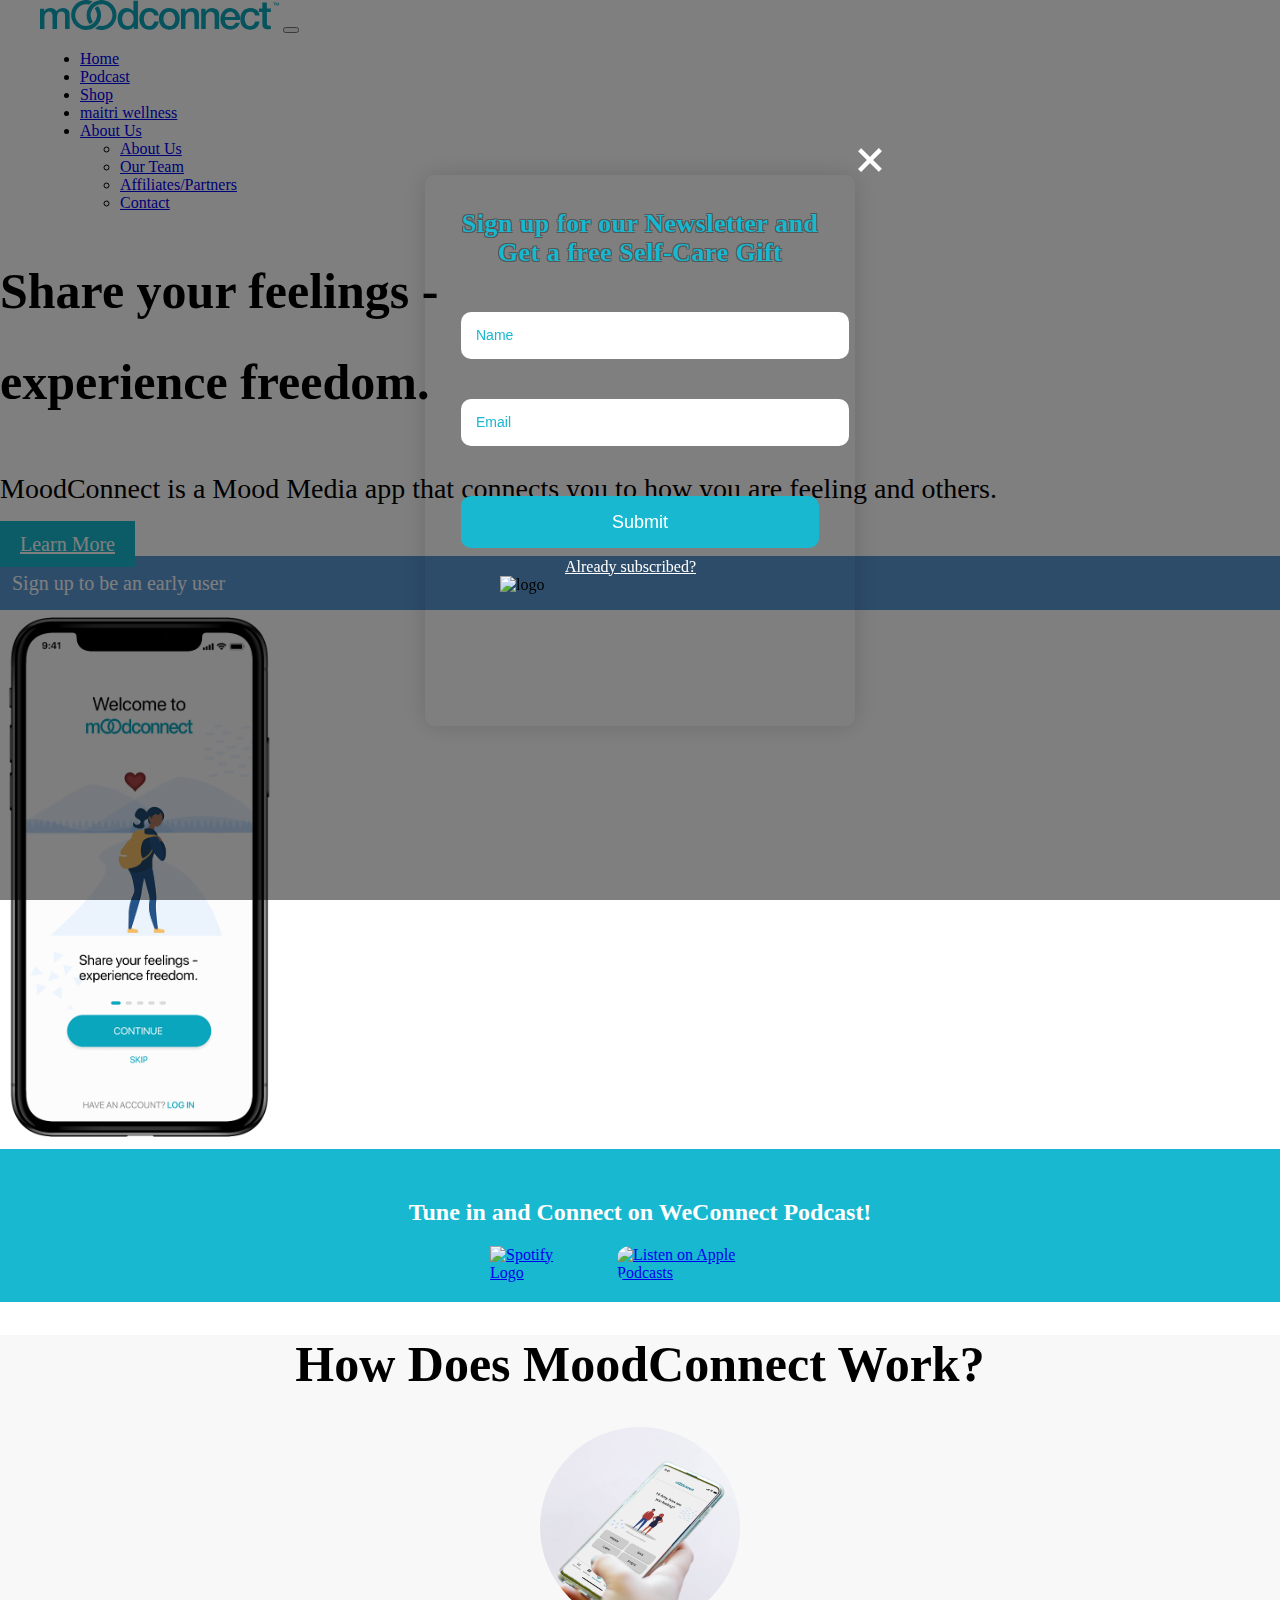
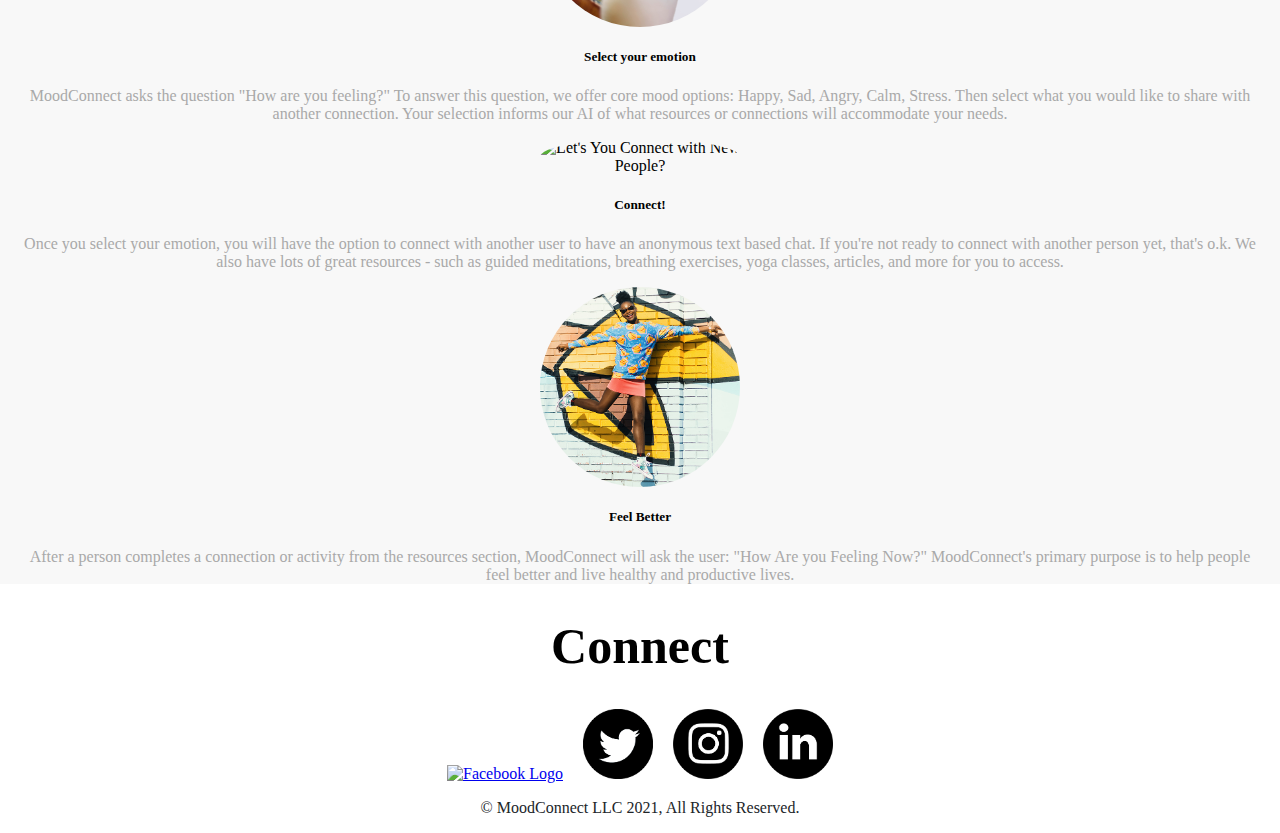
==== commit 75993df0: "add signup popup" ====
--- a/index.html
+++ b/index.html
@@ -67,6 +67,19 @@
     <script data-ad-client="ca-pub-3361548818989430" async
         src="https://pagead2.googlesyndication.com/pagead/js/adsbygoogle.js"></script>
 
+    <!-- Global site tag (gtag.js) - Google Ads: 437131788 -->
+    <script async src="https://www.googletagmanager.com/gtag/js?id=AW-437131788"></script>
+    <script>
+        window.dataLayer = window.dataLayer || [];
+
+        function gtag() {
+            dataLayer.push(arguments);
+        }
+        gtag('js', new Date());
+
+        gtag('config', 'AW-437131788');
+    </script>
+
     <!-- CSS -->
     <link href="https://cdn.jsdelivr.net/npm/bootstrap@5.0.0-beta1/dist/css/bootstrap.min.css" rel="stylesheet"
         integrity="sha384-giJF6kkoqNQ00vy+HMDP7azOuL0xtbfIcaT9wjKHr8RbDVddVHyTfAAsrekwKmP1" crossorigin="anonymous">
@@ -172,8 +185,10 @@
                         target="_blank"><img class="spotify" src="./assets/images/Spotify_Logo_CMYK_White.png"
                             alt="Spotify Logo"></a>
 
-                    <a class="i-tune" href="https://podcasts.apple.com/us/podcast/weconnect-podcast/id1560955056?itsct=podcast_box&amp;itscg=30200"
-                    target="_blank style="display: inline-block; overflow: hidden; border-radius: 13px; width: 250px; height: 83px;"><img
+                    <a class="i-tune"
+                        href="https://podcasts.apple.com/us/podcast/weconnect-podcast/id1560955056?itsct=podcast_box&amp;itscg=30200"
+                        target="_blank style=" display: inline-block; overflow: hidden; border-radius: 13px; width:
+                        250px; height: 83px;"><img
                             src="https://tools.applemediaservices.com/api/badges/listen-on-apple-podcasts/mono-white/en-us?size=250x83&amp;releaseDate=1619046000&h=93621a717fca15dccd8db0512624f86d"
                             alt="Listen on Apple Podcasts" style="border-radius: 13px; width: 250px; height: 83px;"></a>
                 </div>
@@ -245,6 +260,34 @@
                 </div>
             </div>
         </div>
+
+
+        <section class="popup" id="signup-popup">
+            <div class="popup__content" id="signup-form">
+                <button class="popup__close" id="popup-close" type="button">+</button>
+                <form class="popup__form" name="signup" action="https://moodconnect.us7.list-manage.com/subscribe/post?u=6fbc57e2fd207ffcb7adf6192&amp;id=7cfa3b36ae" method="post" id="mc-embedded-subscribe-form" name="mc-embedded-subscribe-form" class="validate" target="_blank" novalidate>
+                    
+                    <div id="mc_embed_signup_scroll">
+                    <h3 class="popup__heading">Sign up for our Newsletter and Get a free Self-Care Gift</h3>
+                    <input class="popup__input" placeholder="Name" type="text" required
+                        minlength="1" maxlength="30" name="FNAME" id="mce-FNAME" />
+                    <span class="popup__span-error" id="name-input-error"></span>
+                    <input class="popup__input" name="EMAIL" id="mce-EMAIL" placeholder="Email" type="email" required
+                         />
+                    <span class="popup__span-error" id="email-input-error"></span>
+                    <div id="mce-responses" class="clear">
+                        <div class="response" id="mce-error-response" style="display:none"></div>
+                        <div class="response" id="mce-success-response" style="display:none"></div>
+                    </div> 
+                    <div style="position: absolute; left: -5000px;" aria-hidden="true"><input type="text" name="b_6fbc57e2fd207ffcb7adf6192_7cfa3b36ae" tabindex="-1" value=""></div>
+                    <button class="popup__save-btn" name="subscribe" id="mc-embedded-subscribe" type="submit">Submit</button>
+                    <a href="#" class="subscribed" id="subscribed">Already subscribed?</a>
+                    </div>
+                </form>
+                <img class="signup-logo" src="./assets/images/signup/logo.png" alt="logo">
+            </div>
+        </section>
+        
     </div>
     <div class="footer">
         <div class="jumbotron jumbotron-fluid footer-text">
@@ -257,9 +300,13 @@
     </div>
 
     <!-- Bootstrap JS -->
+    <script src="https://code.jquery.com/jquery-3.6.0.min.js" integrity="sha256-/xUj+3OJU5yExlq6GSYGSHk7tPXikynS7ogEvDej/m4=" crossorigin="anonymous"></script>
+    <script src="https://lab.alexcican.com/set_cookies/cookie.js"></script>
     <script src="https://cdn.jsdelivr.net/npm/bootstrap@5.0.0-beta1/dist/js/bootstrap.bundle.min.js"
         integrity="sha384-ygbV9kiqUc6oa4msXn9868pTtWMgiQaeYH7/t7LECLbyPA2x65Kgf80OJFdroafW" crossorigin="anonymous">
     </script>
+    <script type='text/javascript' src='//s3.amazonaws.com/downloads.mailchimp.com/js/mc-validate.js'></script><script type='text/javascript'>(function($) {window.fnames = new Array(); window.ftypes = new Array();fnames[1]='FNAME';ftypes[1]='text';fnames[0]='EMAIL';ftypes[0]='email';}(jQuery));var $mcj = jQuery.noConflict(true);</script>
+    <script src="assets/script.js"></script>
 </body>
 
 </html>--- a/assets/style-v2.css
+++ b/assets/style-v2.css
@@ -512,6 +512,13 @@
     justify-content: space-around;
 }
 
+.subscribed{
+    color: white;
+    display: block;
+    width: 150px;
+    margin: auto;
+}
+
 .work-banner-text {
     position: absolute;
     font-family: 'PlayfairDisplay', serif;
@@ -807,7 +814,7 @@
 
 @media (max-width: 575px) {
 
-    .tune{
+    .tune {
         flex-direction: column;
     }
 
@@ -1180,4 +1187,307 @@
     .btn-secondary {
         font-size: 18px;
     }
+}
+
+
+.popup {
+    display: -webkit-box;
+    display: -ms-flexbox;
+    display: flex;
+    background-color: rgba(0, 0, 0, 0.5);
+    width: 100%;
+    height: 100%;
+    position: fixed;
+    top: 0;
+    right: 0;
+    -webkit-box-pack: center;
+    -ms-flex-pack: center;
+    justify-content: center;
+    align-items: center;
+    opacity: 1;
+    visibility: visible;
+    -webkit-transition: opacity 0.6s, visibility 0s linear 0.3s;
+    -o-transition: opacity 0.6s, visibility 0s linear 0.3s;
+    transition: opacity 0.6s, visibility 0s linear 0.3s;
+
+}
+
+.popup__close {
+    position: absolute;
+    width: 50px;
+    height: 50px;
+    top: -40px;
+    right: -40px;
+    cursor: pointer;
+    border: none;
+    outline: none;
+    color: #ffffff;
+    font-size: 60px;
+    line-height: 20px;
+    font-weight: 400;
+    -webkit-transform: rotate(45deg);
+    -ms-transform: rotate(45deg);
+    transform: rotate(45deg);
+    -webkit-transition: opacity .2s ease-out;
+    -o-transition: opacity .2s ease-out;
+    transition: opacity .2s ease-out;
+    background: transparent;
+    -webkit-touch-callout: none;
+    -webkit-user-select: none;
+    -khtml-user-select: none;
+    -moz-user-select: none;
+    -ms-user-select: none;
+    user-select: none;
+}
+
+.popup__close:hover {
+    opacity: 0.6;
+}
+.popup__close:focus {
+    outline: none;
+}
+
+@media (max-width: 500px) {
+    .popup__close {
+        font-size: 72px;
+        line-height: 20px;
+        width: 40px;
+        height: 40px;
+        top: -45px;
+        right: -30px;
+    }
+}
+
+
+.popup__content {
+    width: 430px;
+    margin: auto;
+    background-image: url(./images/signup/t1XLQvDqt_4.png);
+    background-repeat: no-repeat;
+    background-size: 430px 800px;
+    display: -webkit-box;
+    display: -ms-flexbox;
+    display: flex;
+    border-radius: 10px;
+    -webkit-box-orient: vertical;
+    -webkit-box-direction: normal;
+    -ms-flex-direction: column;
+    flex-direction: column;
+    position: relative;
+    -webkit-box-shadow: 0px 0px 25px rgba(0, 0, 0, 0.15);
+    box-shadow: 0px 0px 25px rgba(0, 0, 0, 0.15);
+
+
+
+}
+
+@media (max-width: 500px) {
+    .popup__content {
+        max-width: 340px;
+    }
+}
+
+@media (max-width: 400px) {
+    .popup__content {
+        max-width: 240px;
+    }
+}
+
+.popup__input {
+    width: 358px;
+    display: block;
+    font-weight: normal;
+    border-radius: 10px;
+    font-size: 14px;
+    line-height: 17px;
+    margin: 30px auto 0;
+    outline: 0;
+    border: 0;
+    padding: 15px;
+}
+
+::placeholder {
+    /* Chrome, Firefox, Opera, Safari 10.1+ */
+    color: #18b8d1;
+    opacity: 1;
+    /* Firefox */
+}
+
+/*
+.popup__field:invalid{
+    border-bottom: 1px solid red;
+}
+*/
+
+
+@media (max-width: 500px) {
+    .popup__input {
+        width: 300px;
+        font-size: 12px;
+        line-height: 15px;
+        padding-bottom: 12px;
+        margin: 20px auto;
+    }
+}
+
+@media (max-width: 400px) {
+    .popup__input {
+        width: 200px;
+        font-size: 12px;
+        line-height: 15px;
+        padding-bottom: 12px;
+        margin: 20px auto;
+    }
+}
+
+.popup__field_error {
+    border-bottom-color: red;
+}
+
+.popup__form {
+    max-width: 358px;
+    margin: 0 auto;
+
+}
+
+
+@media (max-width: 375px) {
+    .popup__form {
+        max-width: 240px;
+    }
+}
+
+.popup__heading {
+    color: #18b8d1;
+    max-width: 358px;
+    font-weight: 700;
+    font-size: 26px;
+    line-height: 29px;
+    margin: 34px auto 45px;
+    text-align: center;
+    letter-spacing: 0.5px;
+
+    text-shadow: -1px -1px 0 #555755, 1px -1px 0 #555755, -1px 1px 0 #555755, 1px 1px 0 #555755;
+
+
+}
+
+@media (max-width: 500px) {
+    .popup__heading {
+        font-size: 18px;
+        line-height: 22px;
+        max-width: 300px;
+        margin: 30px auto 30px;
+
+    }
+}
+
+@media (max-width: 400px) {
+    .popup__heading {
+        font-size: 18px;
+        line-height: 22px;
+        max-width: 200px;
+        margin: 30px auto 30px;
+
+    }
+}
+
+.popup__save-btn {
+    width: 358px;
+    height: 100%;
+    border-radius: 2px;
+    background-color: #18b8d1;
+    border-radius: 10px;
+    margin: 40px auto 10px;
+    color: #ffffff;
+    font-weight: normal;
+    font-size: 18px;
+    line-height: 50px;
+    text-align: center;
+    display: block;
+    cursor: pointer;
+    outline: none;
+    border: none;
+
+}
+
+/*
+.popup__save-btn:hover{
+    background: rgba(0, 0, 0, 0.8);
+}
+*/
+@media (max-width: 500px) {
+    .popup__save-btn {
+        width: 300px;
+        margin: 35px auto 30px;
+        height: 40px;
+        font-size: 14px;
+        line-height: 17px;
+    }
+}
+
+@media (max-width: 400px) {
+    .popup__save-btn {
+        width: 200px;
+        margin: 35px auto 30px;
+        height: 40px;
+        font-size: 14px;
+        line-height: 17px;
+    }
+}
+
+.popup__save-btn_disabled {
+
+    color: #E5E5E5;
+    cursor: default;
+    background-color: #FFFFFF;
+    border: 1px solid #E5E5E5;
+}
+
+.popup__save-btn:disabled {
+
+    color: #E5E5E5;
+    cursor: default;
+    background-color: #FFFFFF;
+    border: 1px solid #E5E5E5;
+}
+
+.response{
+    color: red;
+    display: block;
+    width: 300px;
+    margin: auto;
+    background: rgba(248, 246, 246, 0.3);
+    font-size: 14px;
+    
+}
+.popup__span-error {
+    font-size: 12px;
+    line-height: 15px;
+    opacity: 0;
+    max-width: 358px;
+    margin: 0 auto;
+    height: 10px;
+    color: red;
+    display: block;
+}
+
+.popup__span-error_active {
+    opacity: 1;
+}
+
+.popup_closed {
+    opacity: 0;
+    visibility: hidden;
+    -webkit-transition-delay: 0s;
+    -o-transition-delay: 0s;
+    transition-delay: 0s;
+
+
+}
+
+.signup-logo {
+    width: 280px;
+    height:150px;
+    align-self: center;
 }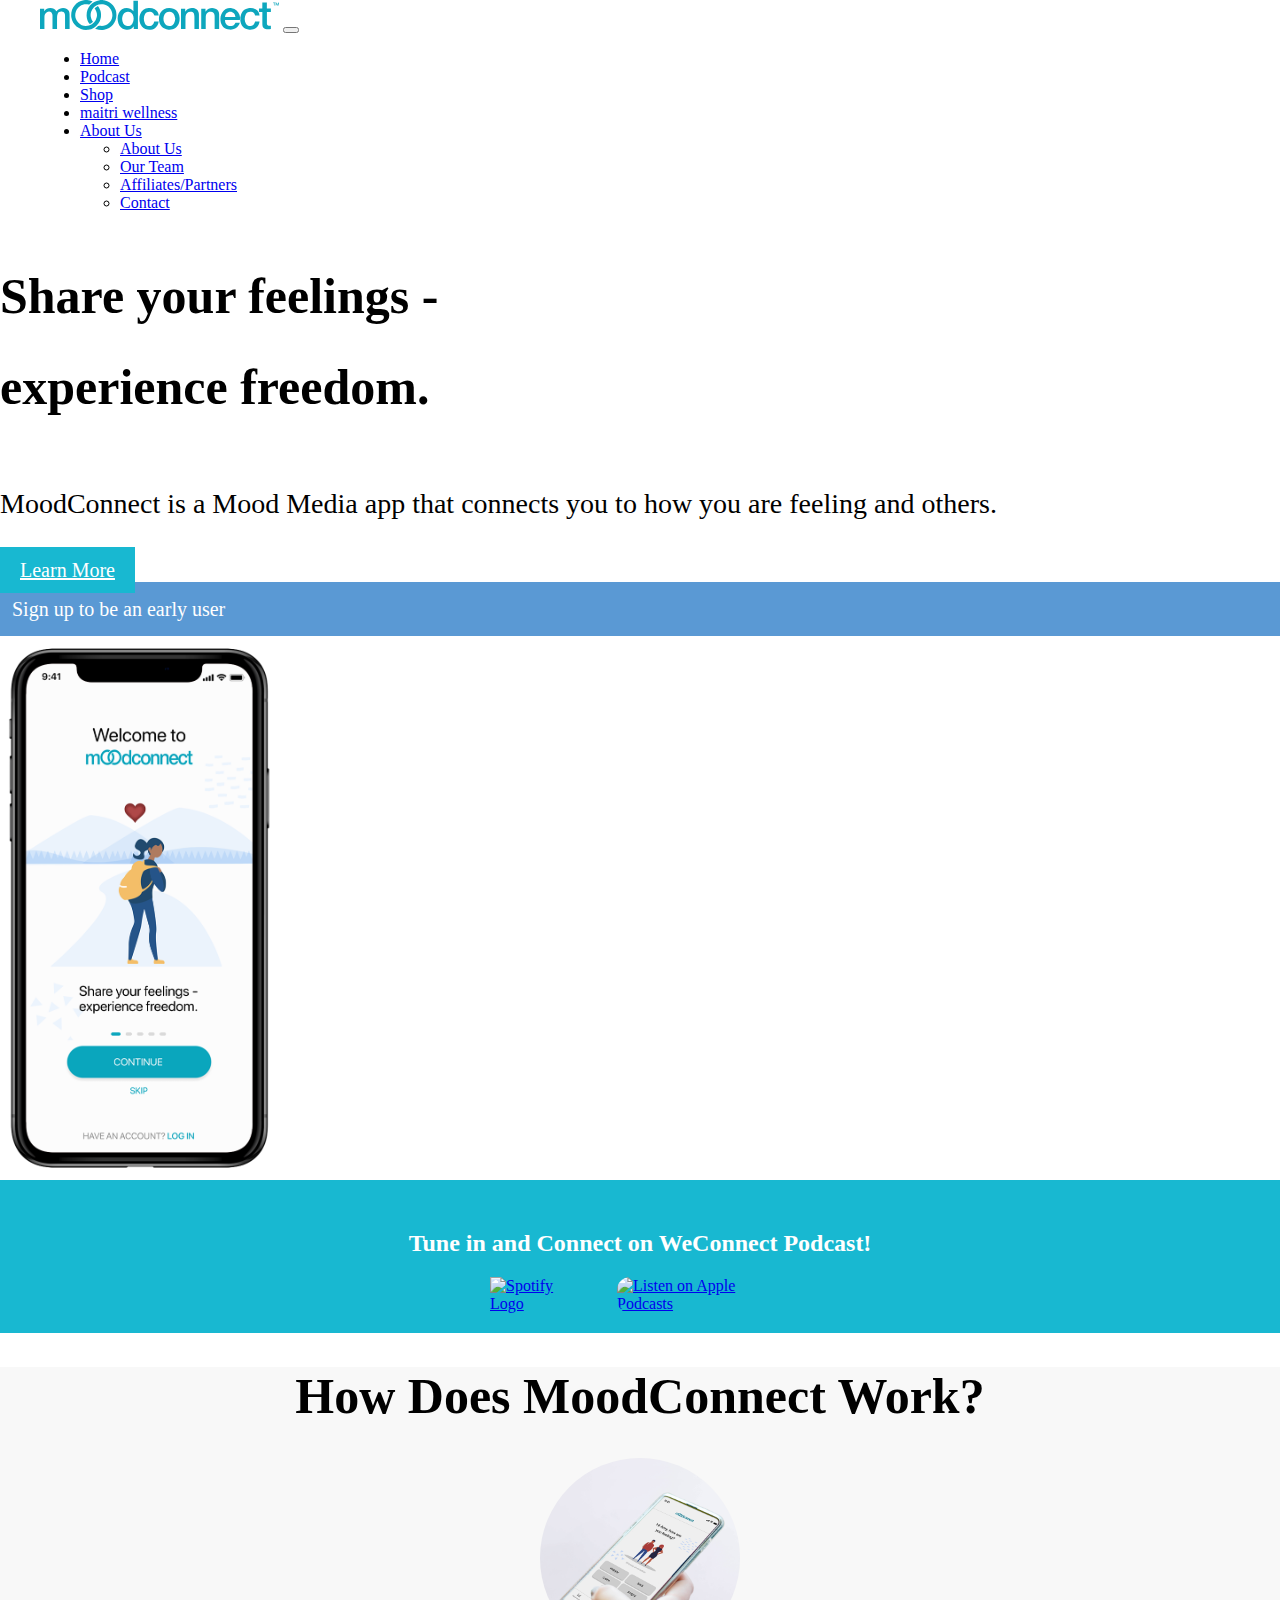
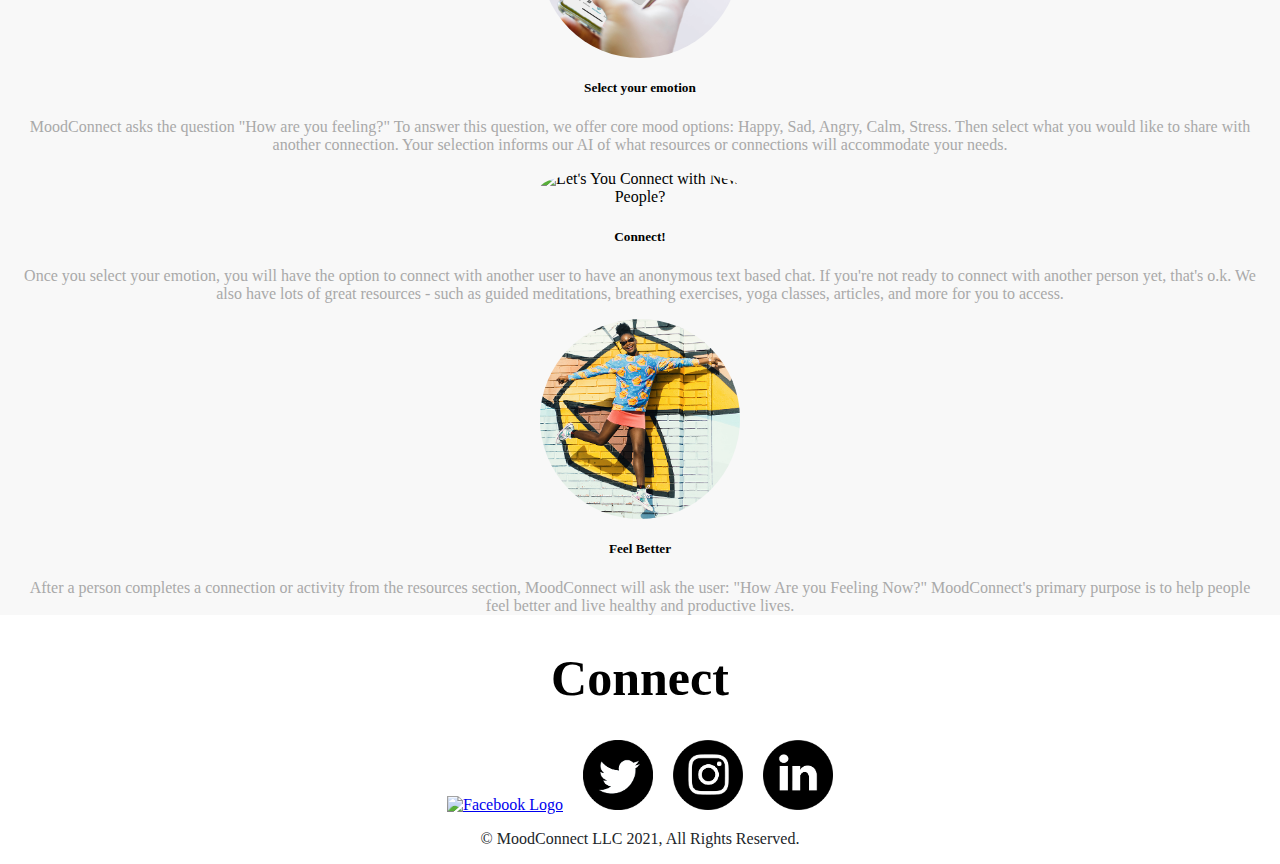
==== commit b33a4ca6: "fix size" ====
--- a/index.html
+++ b/index.html
@@ -145,7 +145,7 @@
 
         <div class="container mb-4 mt-5 mt-md-4">
             <div class="row justify-content-around">
-                <div class="col-12 col-md-7 col-lg-6 col-xl-5 top-left-col">
+                <div class="col-12 col-md-7 col-lg-6 col-xl-5 top-left-col div-size">
                     <div class="row">
                         <div class="col-12">
                             <h1 class="display-4">Share your feelings -</h1>
--- a/assets/style-v2.css
+++ b/assets/style-v2.css
@@ -193,6 +193,9 @@
     color: darkgrey;
 }
 
+.div-size{
+    min-height: 413px;
+}
 .directory-banner-text {
     position: absolute;
     font-family: 'PlayfairDisplay', serif;
@@ -1191,24 +1194,25 @@
 
 
 .popup {
+  
     display: -webkit-box;
     display: -ms-flexbox;
     display: flex;
     background-color: rgba(0, 0, 0, 0.5);
-    width: 100%;
+	width: 100%;
     height: 100%;
     position: fixed;
     top: 0;
     right: 0;
-    -webkit-box-pack: center;
-    -ms-flex-pack: center;
-    justify-content: center;
+	-webkit-box-pack: center;
+	    -ms-flex-pack: center;
+	justify-content: center;
     align-items: center;
-    opacity: 1;
-    visibility: visible;
-    -webkit-transition: opacity 0.6s, visibility 0s linear 0.3s;
-    -o-transition: opacity 0.6s, visibility 0s linear 0.3s;
-    transition: opacity 0.6s, visibility 0s linear 0.3s;
+    opacity: 0;
+    visibility: hidden;
+    -webkit-transition: opacity 0s, visibility 0s linear 0s;
+    -o-transition: opacity 0s, visibility 0s linear 0s;
+    transition: opacity 0s, visibility 0s linear 0s;
 
 }
 
@@ -1340,9 +1344,6 @@
     }
 }
 
-.popup__field_error {
-    border-bottom-color: red;
-}
 
 .popup__form {
     max-width: 358px;
@@ -1476,13 +1477,13 @@
     opacity: 1;
 }
 
-.popup_closed {
-    opacity: 0;
-    visibility: hidden;
+.popup_opened {
+    opacity: 1;
+    visibility: visible;
     -webkit-transition-delay: 0s;
-    -o-transition-delay: 0s;
-    transition-delay: 0s;
-
+         -o-transition-delay: 0s;
+            transition-delay: 0s;
+   
 
 }
 
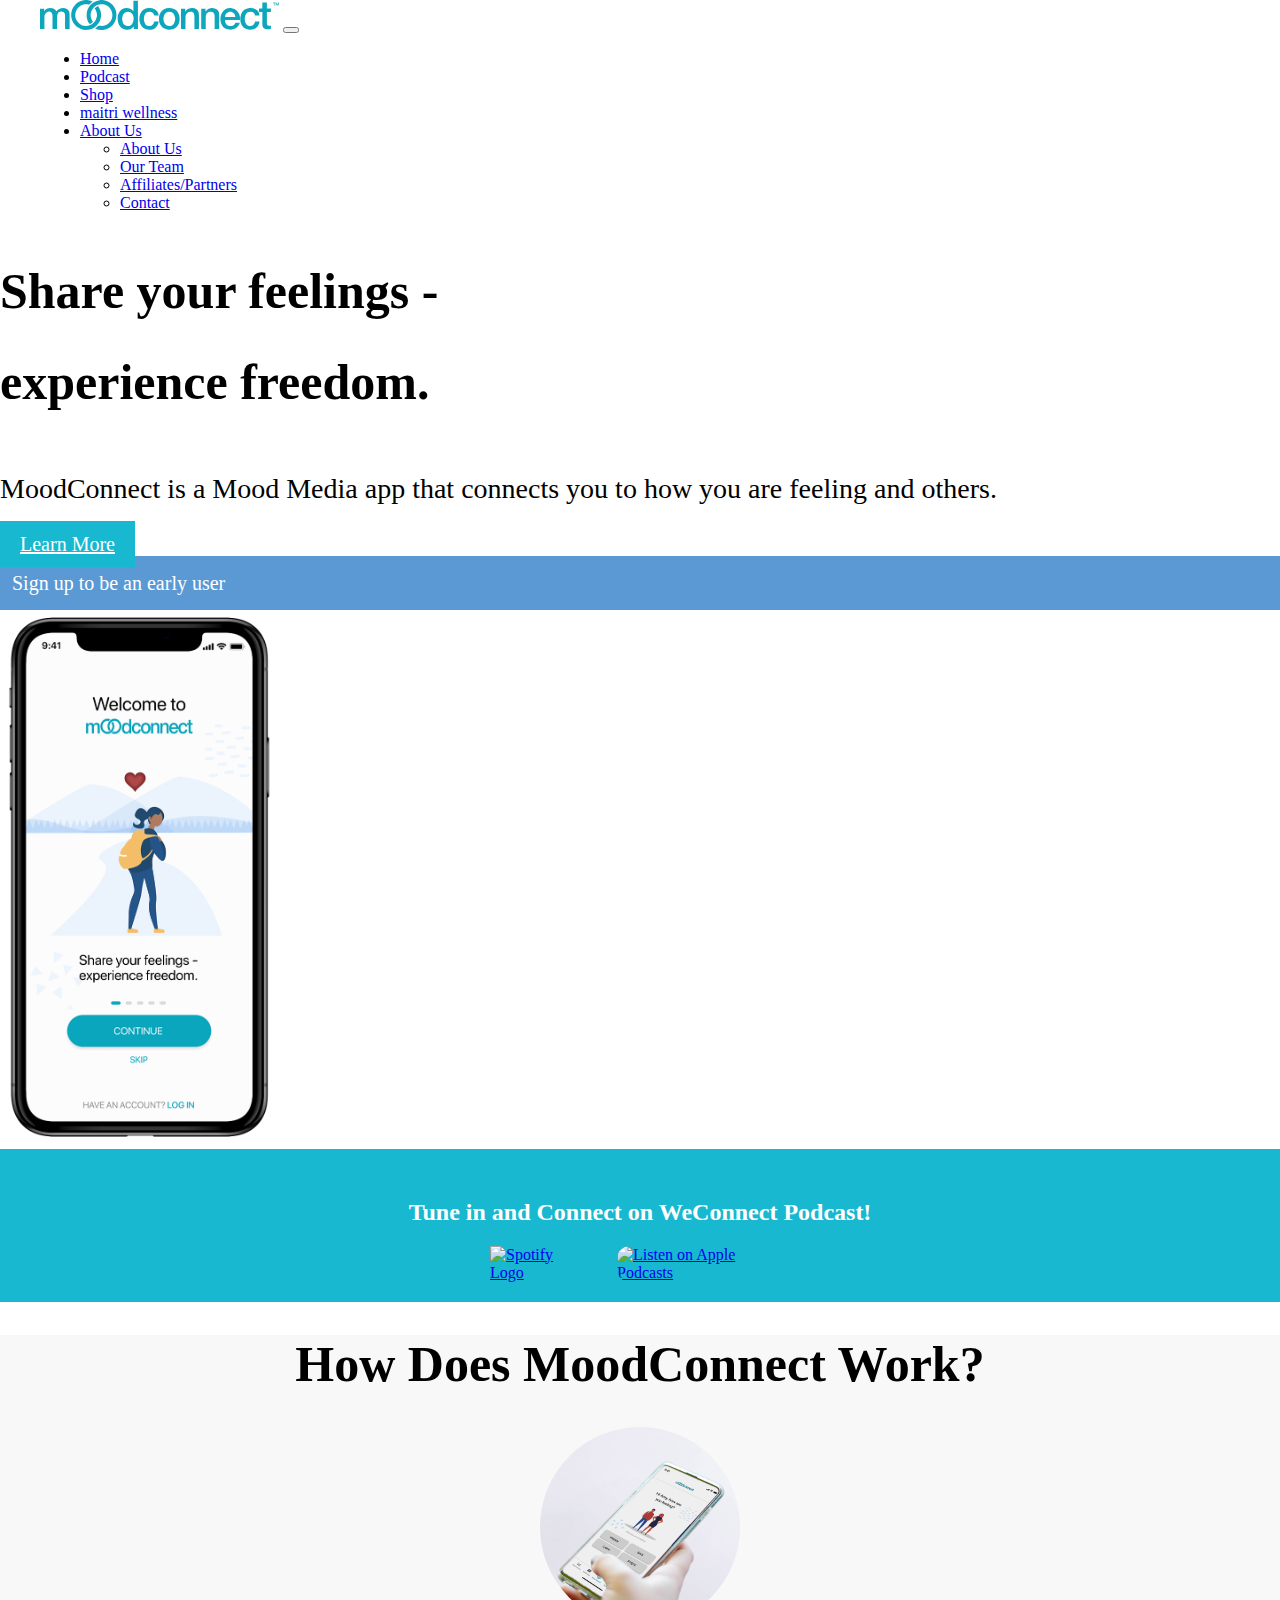
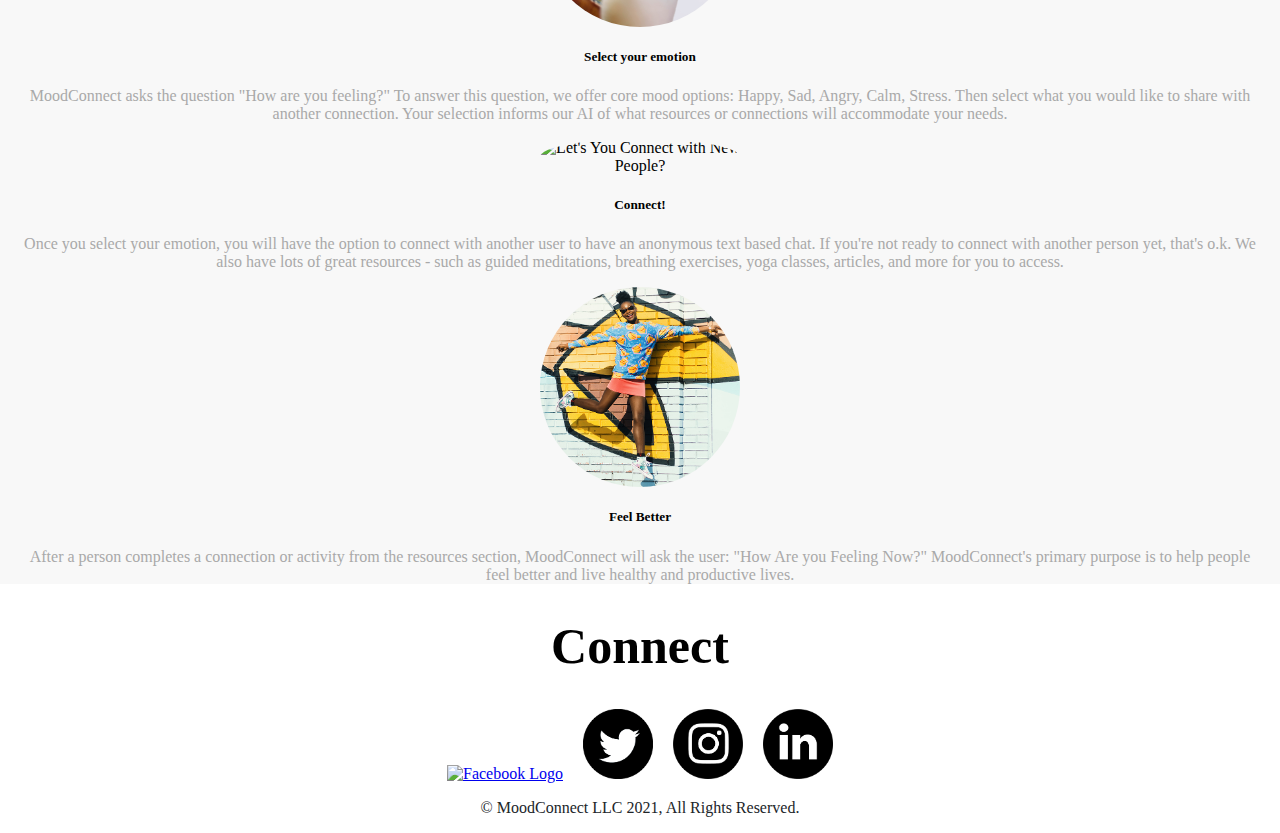
==== commit 2750c258: "image change" ====
--- a/index.html
+++ b/index.html
@@ -145,7 +145,7 @@
 
         <div class="container mb-4 mt-5 mt-md-4">
             <div class="row justify-content-around">
-                <div class="col-12 col-md-7 col-lg-6 col-xl-5 top-left-col div-size">
+                <div class="col-12 col-md-7 col-lg-6 col-xl-5 top-left-col">
                     <div class="row">
                         <div class="col-12">
                             <h1 class="display-4">Share your feelings -</h1>
--- a/assets/style-v2.css
+++ b/assets/style-v2.css
@@ -193,9 +193,6 @@
     color: darkgrey;
 }
 
-.div-size{
-    min-height: 413px;
-}
 .directory-banner-text {
     position: absolute;
     font-family: 'PlayfairDisplay', serif;
@@ -293,6 +290,7 @@
 
 .image {
     width: 100%;
+    height: 100%;
 }
 
 .jumbotron {
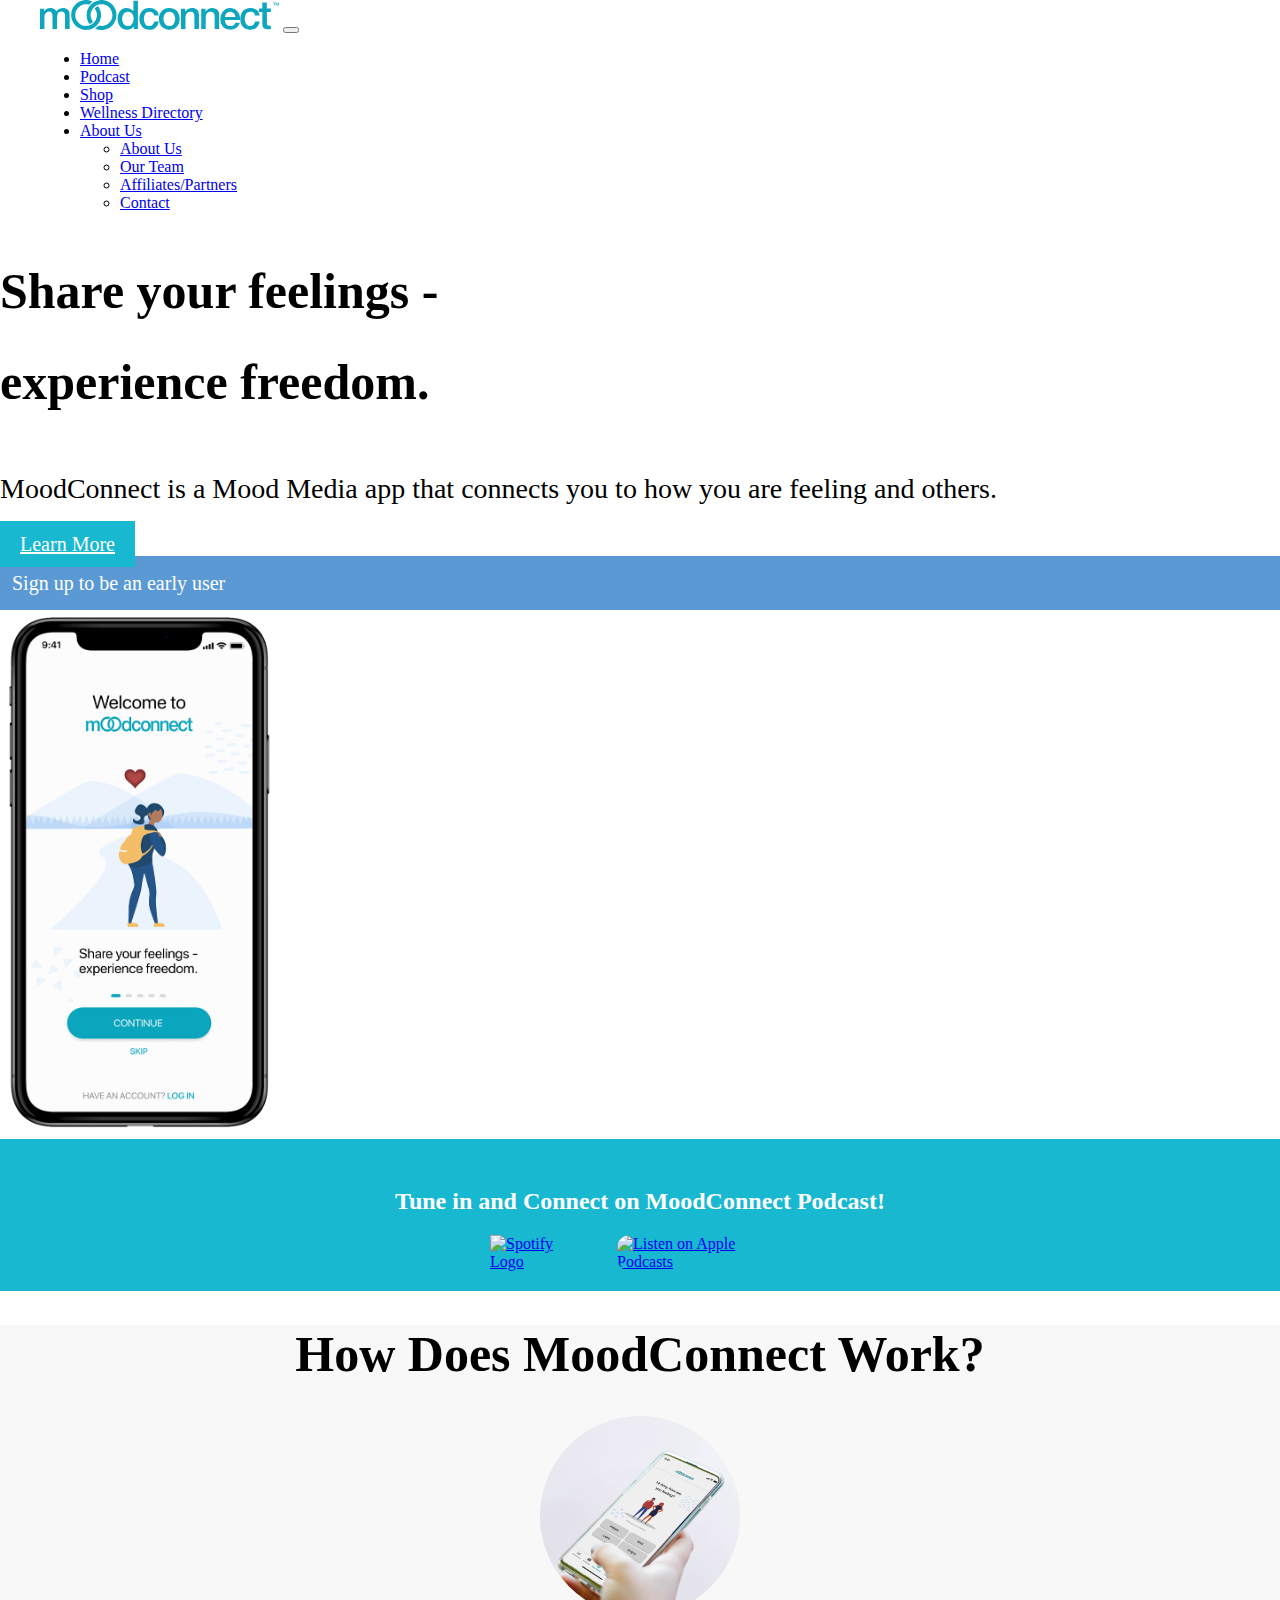
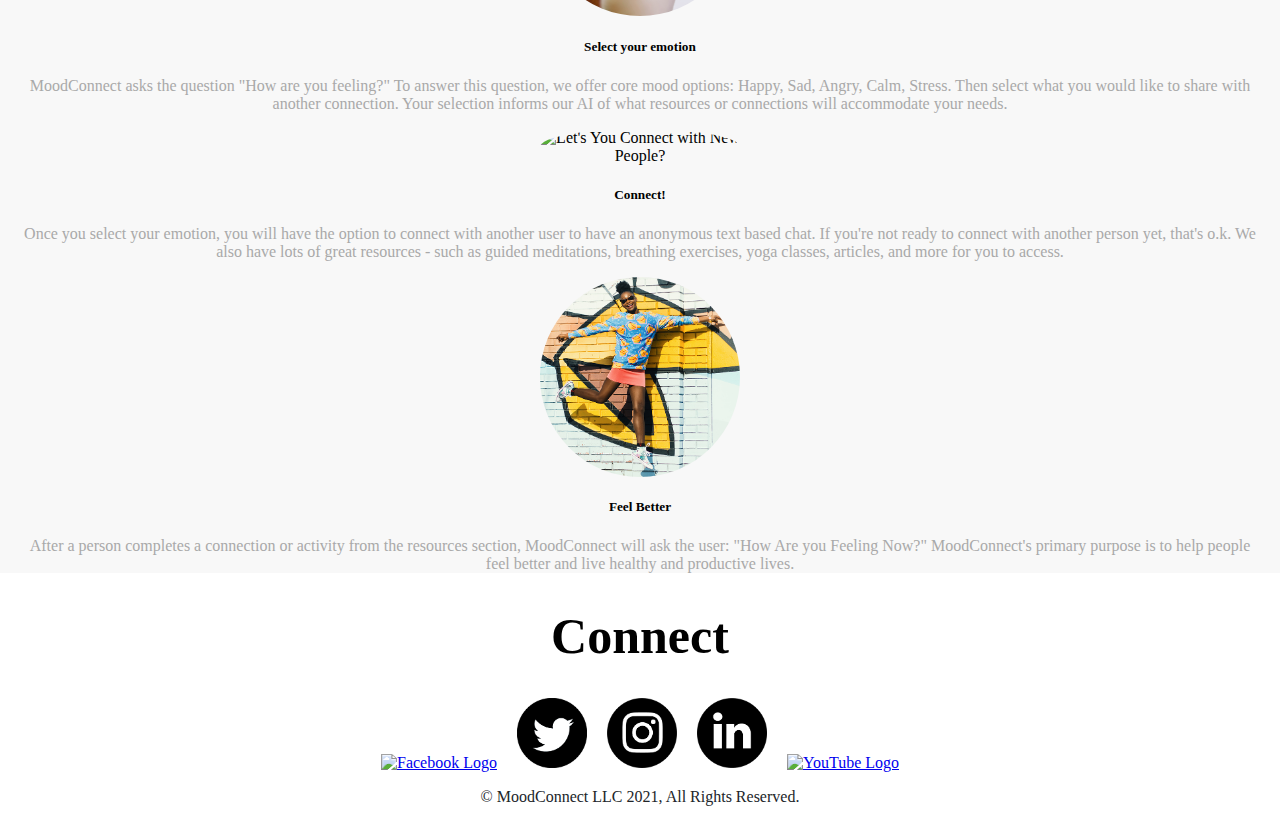
==== commit ce415758: "Change Maitri" ====
--- a/index.html
+++ b/index.html
@@ -124,7 +124,7 @@
                         <a class="nav-link" href="https://moodconnect.myshopify.com/" target='_blank'>Shop</a>
                     </li>
                     <li class="nav-item">
-                        <a class="nav-link" href="maitri-wellness.html">maitri wellness</a>
+                        <a class="nav-link" href="maitri-wellness.html">Wellness Directory</a>
                     </li>
 
                     <li class="nav-item dropdown">
@@ -178,7 +178,7 @@
         <div class="jumbotron jumbotron-fluid mood-blue-jumbo">
             <div class="container">
                 <div class="row text-center tune-text">
-                    <h2>Tune in and Connect on WeConnect Podcast!</h2>
+                    <h2>Tune in and Connect on MoodConnect Podcast!</h2>
                 </div>
                 <div class="tune">
                     <a class="spotify-link" href="https://open.spotify.com/embed-podcast/show/4bLSpt9Rgibl6qMDGOkRnz"
@@ -257,6 +257,8 @@
                             src="./assets/images/instagram.png" alt="Instagram Logo"></a>
                     <a href="https://www.linkedin.com/company/moodconnect/" target="_blank"><img class='brand-logos'
                             src="./assets/images/linkedin.png" alt="LinkedIn Logo"></a>
+                    <a href="https://www.youtube.com/channel/UCBAAxO8SJ1KzBOqEsW2f0mg" target="_blank"><img class='brand-logos'
+                            src="./assets/images/youtube.png" alt="YouTube Logo"></a>
                 </div>
             </div>
         </div>
@@ -265,29 +267,34 @@
         <section class="popup" id="signup-popup">
             <div class="popup__content" id="signup-form">
                 <button class="popup__close" id="popup-close" type="button">+</button>
-                <form class="popup__form" name="signup" action="https://moodconnect.us7.list-manage.com/subscribe/post?u=6fbc57e2fd207ffcb7adf6192&amp;id=7cfa3b36ae" method="post" id="mc-embedded-subscribe-form" name="mc-embedded-subscribe-form" class="validate" target="_blank" novalidate>
-                    
+                <form class="popup__form" name="signup"
+                    action="https://moodconnect.us7.list-manage.com/subscribe/post?u=6fbc57e2fd207ffcb7adf6192&amp;id=7cfa3b36ae"
+                    method="post" id="mc-embedded-subscribe-form" name="mc-embedded-subscribe-form" class="validate"
+                    target="_blank" novalidate>
+
                     <div id="mc_embed_signup_scroll">
-                    <h3 class="popup__heading">Sign up for our Newsletter and Get a free Self-Care Gift</h3>
-                    <input class="popup__input" placeholder="Name" type="text" required
-                        minlength="1" maxlength="30" name="FNAME" id="mce-FNAME" />
-                    <span class="popup__span-error" id="name-input-error"></span>
-                    <input class="popup__input" name="EMAIL" id="mce-EMAIL" placeholder="Email" type="email" required
-                         />
-                    <span class="popup__span-error" id="email-input-error"></span>
-                    <div id="mce-responses" class="clear">
-                        <div class="response" id="mce-error-response" style="display:none"></div>
-                        <div class="response" id="mce-success-response" style="display:none"></div>
-                    </div> 
-                    <div style="position: absolute; left: -5000px;" aria-hidden="true"><input type="text" name="b_6fbc57e2fd207ffcb7adf6192_7cfa3b36ae" tabindex="-1" value=""></div>
-                    <button class="popup__save-btn" name="subscribe" id="mc-embedded-subscribe" type="submit">Submit</button>
-                    <a href="#" class="subscribed" id="subscribed">Already subscribed?</a>
+                        <h3 class="popup__heading">Sign up for our Newsletter and Get a free Self-Care Gift</h3>
+                        <input class="popup__input" placeholder="Name" type="text" required minlength="1" maxlength="30"
+                            name="FNAME" id="mce-FNAME" />
+                        <span class="popup__span-error" id="name-input-error"></span>
+                        <input class="popup__input" name="EMAIL" id="mce-EMAIL" placeholder="Email" type="email"
+                            required />
+                        <span class="popup__span-error" id="email-input-error"></span>
+                        <div id="mce-responses" class="clear">
+                            <div class="response" id="mce-error-response" style="display:none"></div>
+                            <div class="response" id="mce-success-response" style="display:none"></div>
+                        </div>
+                        <div style="position: absolute; left: -5000px;" aria-hidden="true"><input type="text"
+                                name="b_6fbc57e2fd207ffcb7adf6192_7cfa3b36ae" tabindex="-1" value=""></div>
+                        <button class="popup__save-btn" name="subscribe" id="mc-embedded-subscribe"
+                            type="submit">Submit</button>
+                        <a href="#" class="subscribed" id="subscribed">Already subscribed?</a>
                     </div>
                 </form>
                 <img class="signup-logo" src="./assets/images/signup/logo.png" alt="logo">
             </div>
         </section>
-        
+
     </div>
     <div class="footer">
         <div class="jumbotron jumbotron-fluid footer-text">
@@ -300,12 +307,24 @@
     </div>
 
     <!-- Bootstrap JS -->
-    <script src="https://code.jquery.com/jquery-3.6.0.min.js" integrity="sha256-/xUj+3OJU5yExlq6GSYGSHk7tPXikynS7ogEvDej/m4=" crossorigin="anonymous"></script>
+    <script src="https://code.jquery.com/jquery-3.6.0.min.js"
+        integrity="sha256-/xUj+3OJU5yExlq6GSYGSHk7tPXikynS7ogEvDej/m4=" crossorigin="anonymous"></script>
     <script src="https://lab.alexcican.com/set_cookies/cookie.js"></script>
     <script src="https://cdn.jsdelivr.net/npm/bootstrap@5.0.0-beta1/dist/js/bootstrap.bundle.min.js"
         integrity="sha384-ygbV9kiqUc6oa4msXn9868pTtWMgiQaeYH7/t7LECLbyPA2x65Kgf80OJFdroafW" crossorigin="anonymous">
     </script>
-    <script type='text/javascript' src='//s3.amazonaws.com/downloads.mailchimp.com/js/mc-validate.js'></script><script type='text/javascript'>(function($) {window.fnames = new Array(); window.ftypes = new Array();fnames[1]='FNAME';ftypes[1]='text';fnames[0]='EMAIL';ftypes[0]='email';}(jQuery));var $mcj = jQuery.noConflict(true);</script>
+    <script type='text/javascript' src='//s3.amazonaws.com/downloads.mailchimp.com/js/mc-validate.js'></script>
+    <script type='text/javascript'>
+        (function ($) {
+            window.fnames = new Array();
+            window.ftypes = new Array();
+            fnames[1] = 'FNAME';
+            ftypes[1] = 'text';
+            fnames[0] = 'EMAIL';
+            ftypes[0] = 'email';
+        }(jQuery));
+        var $mcj = jQuery.noConflict(true);
+    </script>
     <script src="assets/script.js"></script>
 </body>
 
--- a/assets/style-v2.css
+++ b/assets/style-v2.css
@@ -103,7 +103,7 @@
 .btn-secondary:focus {
     padding: 12px 28px;
     border: none;
-    background-color: hsla(337, 83%, 18%, 0.877);
+    background-color: #18b8d1;
     font-size: 18px;
     border-radius: 35px;
     outline: none;
@@ -119,7 +119,7 @@
 .btn__secondary:focus {
     padding: 12px 28px;
     border: none;
-    background-color: hsla(337, 83%, 18%, 0.877);
+    background-color: #18b8d1;
     font-size: 22px;
     border-radius: 35px;
     outline: none;
@@ -290,7 +290,7 @@
 
 .image {
     width: 100%;
-    height: 100%;
+    height: 525px;
 }
 
 .jumbotron {
@@ -1021,6 +1021,9 @@
     #feel-better-div {
         padding-top: 20px;
     }
+    .image {
+        height: 425px;
+    }
 }
 
 @media (max-width: 1199px) {
@@ -1128,7 +1131,9 @@
     .work-banner-text {
         font-size: 80px;
     }
-
+    .image {
+        height: 425px;
+    }
 }
 
 @media (min-width: 1200px) and (max-width:1399px) {
